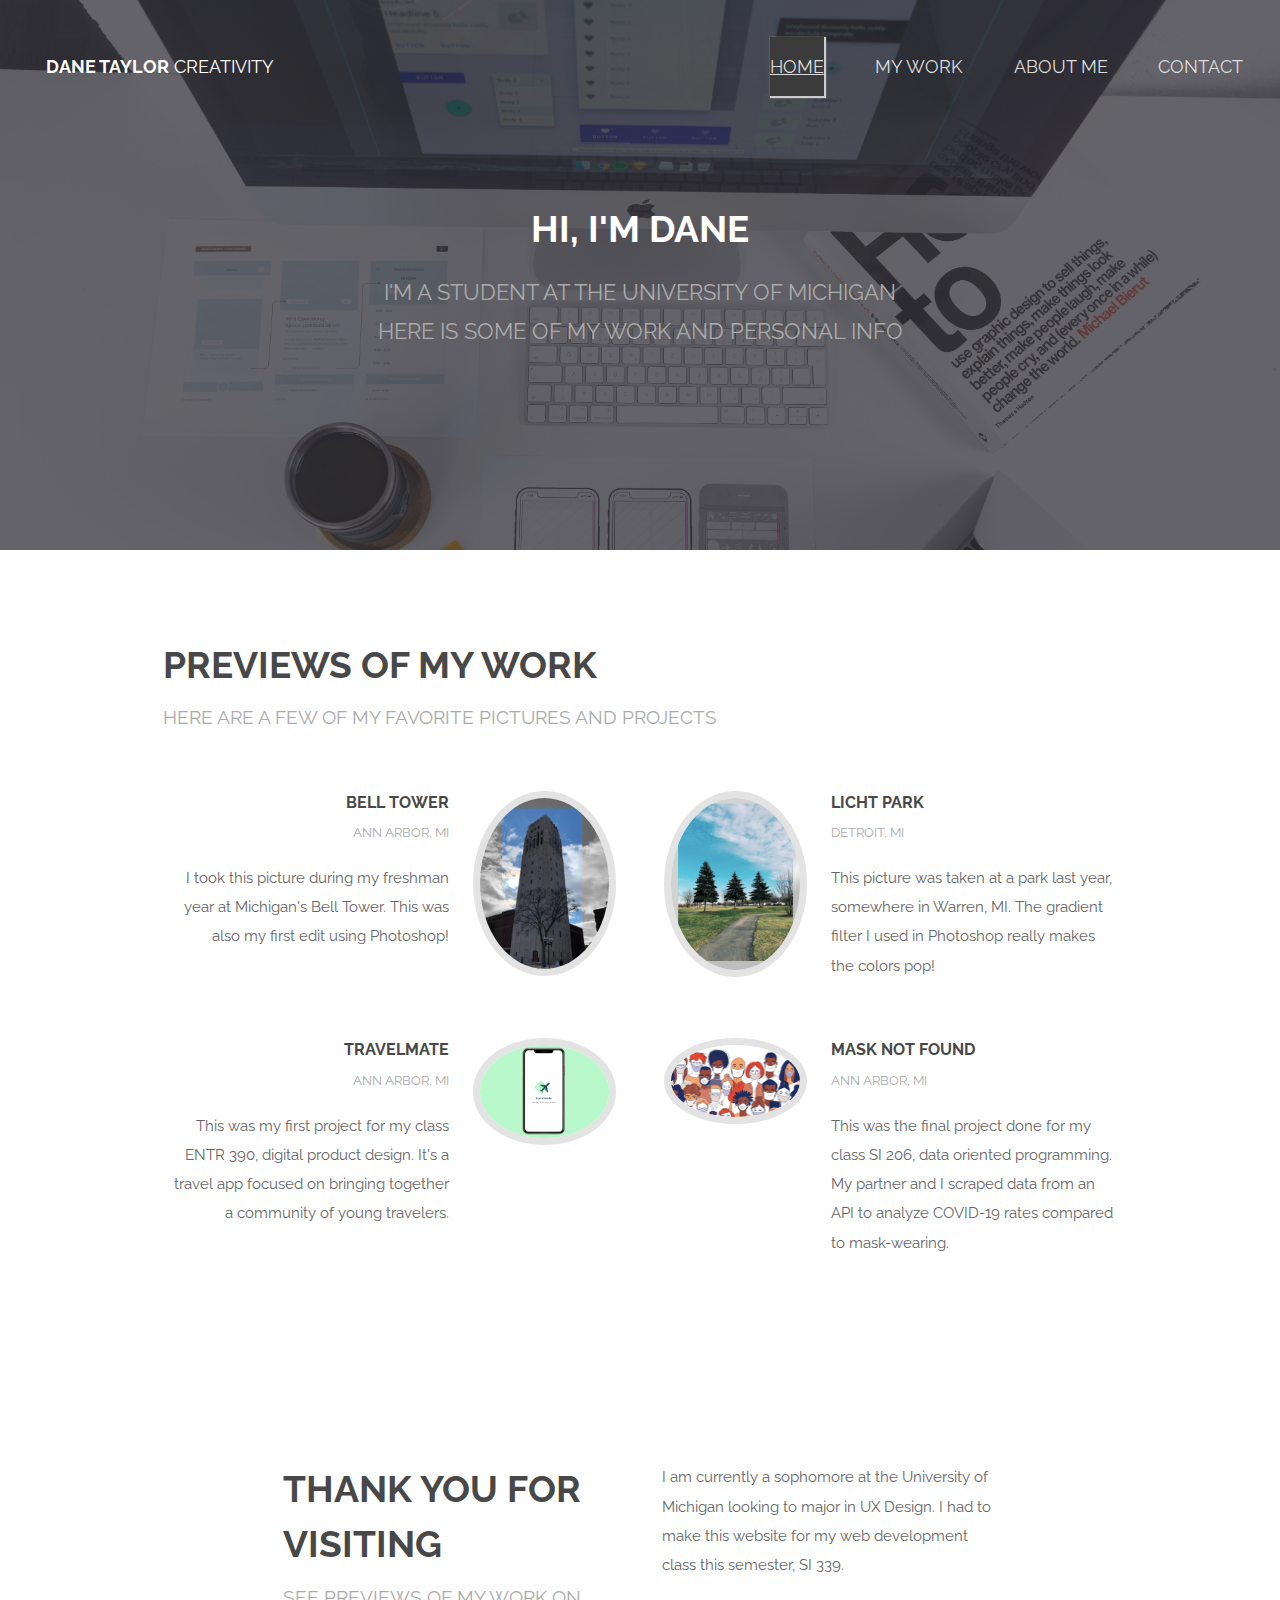
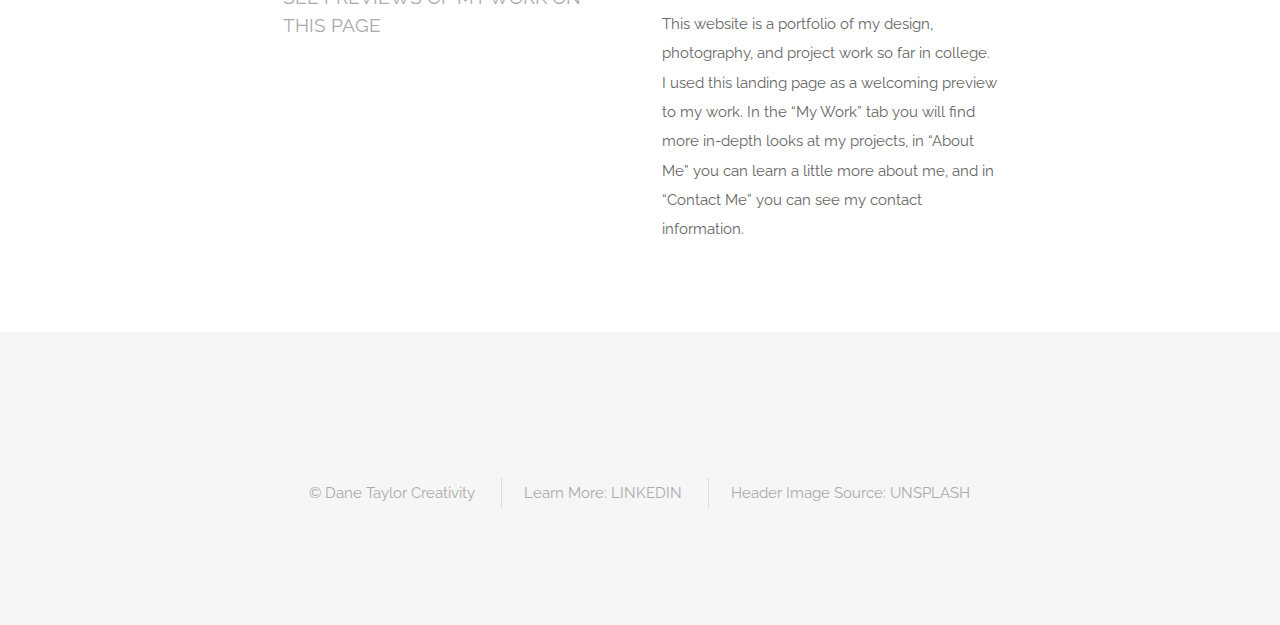
==== index.html @ 467894a5 "Add files via upload" ====
<!DOCTYPE HTML>
<html>
	<head>
		<title>Home | Dane Taylor Creativity</title>
		<meta charset="utf-8" />
		<meta name="viewport" content="width=device-width, initial-scale=1.0" />
		<link rel="stylesheet" href="/css/style.css" />
	</head>
	<body class="landing">

		<!-- Header -->
			<header id="header" class="alt">
				<h1><strong><a href="index.html">Dane Taylor</a></strong> Creativity</h1>
				<nav id="nav">
					<ul>
						<li class="current_page"></liclass><a href="index.html">Home</a></li>
						<li><a href="mywork.html">My Work</a></li>
						<li><a href="aboutme.html">About Me</a></li>
						<li><a href="contact.html">Contact</a></li>
					</ul>
				</nav>
			</header>

			<a href="#menu" class="navPanelToggle"><span class="fa fa-bars"></span></a>

		<!-- Banner -->
			<section id="banner">
				<h2>Hi, I'm Dane</h2>
				<p>I'm a student at the University of Michigan <br /> Here is some of my work and personal info</p>
			</section>

			<!-- Preview -->
				<section id="three" class="wrapper style1">
					<div class="container">
						<header class="major special">
							<h2>Previews of my work</h2>
							<p>Here are a few of my favorite pictures and projects</p>
						</header>
						<div class="feature-grid">
							<div class="feature">
								<div class="image rounded"><img src="images/marquee.jpg" alt="" /></div>
								<div class="content">
									<header>
										<h4>Bell Tower</h4>
										<p>Ann Arbor, MI</p>
									</header>
									<p>I took this picture during my freshman year at Michigan's Bell Tower. This was also my first edit using Photoshop!</p>
								</div>
							</div>
							<div class="feature">
								<div class="image rounded"><img src="images/gradient.png" alt="" /></div>
								<div class="content">
									<header>
										<h4>Licht Park</h4>
										<p>Detroit, MI</p>
									</header>
									<p>This picture was taken at a park last year, somewhere in Warren, MI. The gradient filter I used in Photoshop really makes the colors pop!</p>
								</div>
							</div>
							<div class="feature">
								<div class="image rounded"><img src="images/travel.png" alt="" /></div>
								<div class="content">
									<header>
										<h4>Travelmate</h4>
										<p>Ann Arbor, MI</p>
									</header>
									<p>This was my first project for my class ENTR 390, digital product design. It's a travel app focused on bringing together a community of young travelers.</p>
								</div>
							</div>
							<div class="feature">
								<div class="image rounded"><img src="images/mask.png" alt="" /></div>
								<div class="content">
									<header>
										<h4>Mask Not Found</h4>
										<p>Ann Arbor, MI</p>
									</header>
									<p>This was the final project done for my class SI 206, data oriented programming. My partner and I scraped data from an API to analyze COVID-19 rates compared to mask-wearing.</p>
								</div>
							</div>
						</div>
					</div>
				</section>

			<!-- Summary -->
			<section id="one" class="wrapper style1">
				<div class="container 75%">
					<div class="row 200%">
						<div class="6u 12u$(medium)">
							<header class="major">
								<h2>Thank you for visiting</h2>
								<p>See previews of my work on this page</p>
							</header>
						</div>
						<div class="6u$ 12u$(medium)">
							<p>I am currently a sophomore at the University of Michigan looking to major in UX Design. I had to make this website for my web development class this semester, SI 339.</p>
							<p>This website is a portfolio of my design, photography, and project work so far in college. I used this landing page as a welcoming preview to my work. In the “My Work” tab you will find more in-depth looks at my projects, in “About Me” you can learn a little more about me, and in “Contact Me” you can see my contact information.</p>
						</div>
					</div>
				</div>
			</section>

		<!-- Footer -->
			<footer id="footer">
				<div class="container">
					<ul class="copyright">
						<li>&copy; Dane Taylor Creativity</li>
						<li>Learn More: <a href="https://www.linkedin.com/in/dane--taylor/">LINKEDIN</a></li>
						<li>Header Image Source: <a href="http://unsplash.com">UNSPLASH</a></li>
					</ul>
				</div>
			</footer>
	</body>
</html>
---- css/style.css ----
@import url(font-awesome.min.css);
@import url(https://fonts.googleapis.com/css?family=Raleway:400,700);

/* Reset */

	html, body, div, span, applet, object, iframe, h1, h2, h3, h4, h5, h6, p, blockquote, pre, a, abbr, acronym, address, big, cite, code, del, dfn, em, img, ins, kbd, q, s, samp, small, strike, strong, sub, sup, tt, var, b, u, i, center, dl, dt, dd, ol, ul, li, fieldset, form, label, legend, table, caption, tbody, tfoot, thead, tr, th, td, article, aside, canvas, details, embed, figure, figcaption, footer, header, hgroup, menu, nav, output, ruby, section, summary, time, mark, audio, video {
		margin: 0;
		padding: 0;
		border: 0;
		font-size: 100%;
		font: inherit;
		vertical-align: baseline;
	}

	article, aside, details, figcaption, figure, footer, header, hgroup, menu, nav, section {
		display: block;
	}

	body {
		line-height: 1;
	}

	ol, ul {
		list-style: none;
	}

	blockquote, q {
		quotes: none;
	}

	blockquote:before, blockquote:after, q:before, q:after {
		content: '';
		content: none;
	}

	table {
		border-collapse: collapse;
		border-spacing: 0;
	}

	body {
		-webkit-text-size-adjust: none;
	}

/* Box Model */

	*, *:before, *:after {
		-moz-box-sizing: border-box;
		-webkit-box-sizing: border-box;
		box-sizing: border-box;
	}

/* Containers */

	.container {
		margin-left: auto;
		margin-right: auto;
	}

	.container.\31 25\25 {
		width: 100%;
		max-width: 100em;
		min-width: 80em;
	}

	.container.\37 5\25 {
		width: 60em;
	}

	.container.\35 0\25 {
		width: 40em;
	}

	.container.\32 5\25 {
		width: 20em;
	}

	.container {
		width: 80em;
	}

	@media screen and (max-width: 1680px) {

		.container.\31 25\25 {
			width: 100%;
			max-width: 100em;
			min-width: 80em;
		}

		.container.\37 5\25 {
			width: 60em;
		}

		.container.\35 0\25 {
			width: 40em;
		}

		.container.\32 5\25 {
			width: 20em;
		}

		.container {
			width: 80em;
		}

	}

	@media screen and (max-width: 1280px) {

		.container.\31 25\25 {
			width: 100%;
			max-width: 81.25em;
			min-width: 65em;
		}

		.container.\37 5\25 {
			width: 48.75em;
		}

		.container.\35 0\25 {
			width: 32.5em;
		}

		.container.\32 5\25 {
			width: 16.25em;
		}

		.container {
			width: 65em;
		}

	}

	@media screen and (max-width: 980px) {

		.container.\31 25\25 {
			width: 100%;
			max-width: 112.5%;
			min-width: 90%;
		}

		.container.\37 5\25 {
			width: 67.5%;
		}

		.container.\35 0\25 {
			width: 45%;
		}

		.container.\32 5\25 {
			width: 22.5%;
		}

		.container {
			width: 90%;
		}

	}

	@media screen and (max-width: 736px) {

		.container.\31 25\25 {
			width: 100%;
			max-width: 112.5%;
			min-width: 90%;
		}

		.container.\37 5\25 {
			width: 67.5%;
		}

		.container.\35 0\25 {
			width: 45%;
		}

		.container.\32 5\25 {
			width: 22.5%;
		}

		.container {
			width: 90% !important;
		}

	}

	@media screen and (max-width: 480px) {

		.container.\31 25\25 {
			width: 100%;
			max-width: 112.5%;
			min-width: 90%;
		}

		.container.\37 5\25 {
			width: 67.5%;
		}

		.container.\35 0\25 {
			width: 45%;
		}

		.container.\32 5\25 {
			width: 22.5%;
		}

		.container {
			width: 90% !important;
		}

	}

/* Grid */

	.row {
		border-bottom: solid 1px transparent;
		-moz-box-sizing: border-box;
		-webkit-box-sizing: border-box;
		box-sizing: border-box;
	}

	.row > * {
		float: left;
		-moz-box-sizing: border-box;
		-webkit-box-sizing: border-box;
		box-sizing: border-box;
	}

	.row:after, .row:before {
		content: '';
		display: block;
		clear: both;
		height: 0;
	}

	.row.uniform > * > :first-child {
		margin-top: 0;
	}

	.row.uniform > * > :last-child {
		margin-bottom: 0;
	}

	.row.\30 \25 > * {
		padding: 0 0 0 0em;
	}

	.row.\30 \25 {
		margin: 0 0 -1px 0em;
	}

	.row.uniform.\30 \25 > * {
		padding: 0em 0 0 0em;
	}

	.row.uniform.\30 \25 {
		margin: 0em 0 -1px 0em;
	}

	.row > * {
		padding: 0 0 0 2em;
	}

	.row {
		margin: 0 0 -1px -2em;
	}

	.row.uniform > * {
		padding: 2em 0 0 2em;
	}

	.row.uniform {
		margin: -2em 0 -1px -2em;
	}

	.row.\32 00\25 > * {
		padding: 0 0 0 4em;
	}

	.row.\32 00\25 {
		margin: 0 0 -1px -4em;
	}

	.row.uniform.\32 00\25 > * {
		padding: 4em 0 0 4em;
	}

	.row.uniform.\32 00\25 {
		margin: -4em 0 -1px -4em;
	}

	.row.\31 50\25 > * {
		padding: 0 0 0 3em;
	}

	.row.\31 50\25 {
		margin: 0 0 -1px -3em;
	}

	.row.uniform.\31 50\25 > * {
		padding: 3em 0 0 3em;
	}

	.row.uniform.\31 50\25 {
		margin: -3em 0 -1px -3em;
	}

	.row.\35 0\25 > * {
		padding: 0 0 0 1em;
	}

	.row.\35 0\25 {
		margin: 0 0 -1px -1em;
	}

	.row.uniform.\35 0\25 > * {
		padding: 1em 0 0 1em;
	}

	.row.uniform.\35 0\25 {
		margin: -1em 0 -1px -1em;
	}

	.row.\32 5\25 > * {
		padding: 0 0 0 0.5em;
	}

	.row.\32 5\25 {
		margin: 0 0 -1px -0.5em;
	}

	.row.uniform.\32 5\25 > * {
		padding: 0.5em 0 0 0.5em;
	}

	.row.uniform.\32 5\25 {
		margin: -0.5em 0 -1px -0.5em;
	}

	.\31 2u, .\31 2u\24 {
		width: 100%;
		clear: none;
		margin-left: 0;
	}

	.\31 1u, .\31 1u\24 {
		width: 91.6666666667%;
		clear: none;
		margin-left: 0;
	}

	.\31 0u, .\31 0u\24 {
		width: 83.3333333333%;
		clear: none;
		margin-left: 0;
	}

	.\39 u, .\39 u\24 {
		width: 75%;
		clear: none;
		margin-left: 0;
	}

	.\38 u, .\38 u\24 {
		width: 66.6666666667%;
		clear: none;
		margin-left: 0;
	}

	.\37 u, .\37 u\24 {
		width: 58.3333333333%;
		clear: none;
		margin-left: 0;
	}

	.\36 u, .\36 u\24 {
		width: 50%;
		clear: none;
		margin-left: 0;
	}

	.\35 u, .\35 u\24 {
		width: 41.6666666667%;
		clear: none;
		margin-left: 0;
	}

	.\34 u, .\34 u\24 {
		width: 33.3333333333%;
		clear: none;
		margin-left: 0;
	}

	.\33 u, .\33 u\24 {
		width: 25%;
		clear: none;
		margin-left: 0;
	}

	.\32 u, .\32 u\24 {
		width: 16.6666666667%;
		clear: none;
		margin-left: 0;
	}

	.\31 u, .\31 u\24 {
		width: 8.3333333333%;
		clear: none;
		margin-left: 0;
	}

	.\31 2u\24 + *,
	.\31 1u\24 + *,
	.\31 0u\24 + *,
	.\39 u\24 + *,
	.\38 u\24 + *,
	.\37 u\24 + *,
	.\36 u\24 + *,
	.\35 u\24 + *,
	.\34 u\24 + *,
	.\33 u\24 + *,
	.\32 u\24 + *,
	.\31 u\24 + * {
		clear: left;
	}

	.\-11u {
		margin-left: 91.66667%;
	}

	.\-10u {
		margin-left: 83.33333%;
	}

	.\-9u {
		margin-left: 75%;
	}

	.\-8u {
		margin-left: 66.66667%;
	}

	.\-7u {
		margin-left: 58.33333%;
	}

	.\-6u {
		margin-left: 50%;
	}

	.\-5u {
		margin-left: 41.66667%;
	}

	.\-4u {
		margin-left: 33.33333%;
	}

	.\-3u {
		margin-left: 25%;
	}

	.\-2u {
		margin-left: 16.66667%;
	}

	.\-1u {
		margin-left: 8.33333%;
	}

	@media screen and (max-width: 1680px) {

		.row > * {
			padding: 0 0 0 2em;
		}

		.row {
			margin: 0 0 -1px -2em;
		}

		.row.uniform > * {
			padding: 2em 0 0 2em;
		}

		.row.uniform {
			margin: -2em 0 -1px -2em;
		}

		.row.\32 00\25 > * {
			padding: 0 0 0 4em;
		}

		.row.\32 00\25 {
			margin: 0 0 -1px -4em;
		}

		.row.uniform.\32 00\25 > * {
			padding: 4em 0 0 4em;
		}

		.row.uniform.\32 00\25 {
			margin: -4em 0 -1px -4em;
		}

		.row.\31 50\25 > * {
			padding: 0 0 0 3em;
		}

		.row.\31 50\25 {
			margin: 0 0 -1px -3em;
		}

		.row.uniform.\31 50\25 > * {
			padding: 3em 0 0 3em;
		}

		.row.uniform.\31 50\25 {
			margin: -3em 0 -1px -3em;
		}

		.row.\35 0\25 > * {
			padding: 0 0 0 1em;
		}

		.row.\35 0\25 {
			margin: 0 0 -1px -1em;
		}

		.row.uniform.\35 0\25 > * {
			padding: 1em 0 0 1em;
		}

		.row.uniform.\35 0\25 {
			margin: -1em 0 -1px -1em;
		}

		.row.\32 5\25 > * {
			padding: 0 0 0 0.5em;
		}

		.row.\32 5\25 {
			margin: 0 0 -1px -0.5em;
		}

		.row.uniform.\32 5\25 > * {
			padding: 0.5em 0 0 0.5em;
		}

		.row.uniform.\32 5\25 {
			margin: -0.5em 0 -1px -0.5em;
		}

		.\31 2u\28xlarge\29, .\31 2u\24\28xlarge\29 {
			width: 100%;
			clear: none;
			margin-left: 0;
		}

		.\31 1u\28xlarge\29, .\31 1u\24\28xlarge\29 {
			width: 91.6666666667%;
			clear: none;
			margin-left: 0;
		}

		.\31 0u\28xlarge\29, .\31 0u\24\28xlarge\29 {
			width: 83.3333333333%;
			clear: none;
			margin-left: 0;
		}

		.\39 u\28xlarge\29, .\39 u\24\28xlarge\29 {
			width: 75%;
			clear: none;
			margin-left: 0;
		}

		.\38 u\28xlarge\29, .\38 u\24\28xlarge\29 {
			width: 66.6666666667%;
			clear: none;
			margin-left: 0;
		}

		.\37 u\28xlarge\29, .\37 u\24\28xlarge\29 {
			width: 58.3333333333%;
			clear: none;
			margin-left: 0;
		}

		.\36 u\28xlarge\29, .\36 u\24\28xlarge\29 {
			width: 50%;
			clear: none;
			margin-left: 0;
		}

		.\35 u\28xlarge\29, .\35 u\24\28xlarge\29 {
			width: 41.6666666667%;
			clear: none;
			margin-left: 0;
		}

		.\34 u\28xlarge\29, .\34 u\24\28xlarge\29 {
			width: 33.3333333333%;
			clear: none;
			margin-left: 0;
		}

		.\33 u\28xlarge\29, .\33 u\24\28xlarge\29 {
			width: 25%;
			clear: none;
			margin-left: 0;
		}

		.\32 u\28xlarge\29, .\32 u\24\28xlarge\29 {
			width: 16.6666666667%;
			clear: none;
			margin-left: 0;
		}

		.\31 u\28xlarge\29, .\31 u\24\28xlarge\29 {
			width: 8.3333333333%;
			clear: none;
			margin-left: 0;
		}

		.\31 2u\24\28xlarge\29 + *,
		.\31 1u\24\28xlarge\29 + *,
		.\31 0u\24\28xlarge\29 + *,
		.\39 u\24\28xlarge\29 + *,
		.\38 u\24\28xlarge\29 + *,
		.\37 u\24\28xlarge\29 + *,
		.\36 u\24\28xlarge\29 + *,
		.\35 u\24\28xlarge\29 + *,
		.\34 u\24\28xlarge\29 + *,
		.\33 u\24\28xlarge\29 + *,
		.\32 u\24\28xlarge\29 + *,
		.\31 u\24\28xlarge\29 + * {
			clear: left;
		}

		.\-11u\28xlarge\29 {
			margin-left: 91.66667%;
		}

		.\-10u\28xlarge\29 {
			margin-left: 83.33333%;
		}

		.\-9u\28xlarge\29 {
			margin-left: 75%;
		}

		.\-8u\28xlarge\29 {
			margin-left: 66.66667%;
		}

		.\-7u\28xlarge\29 {
			margin-left: 58.33333%;
		}

		.\-6u\28xlarge\29 {
			margin-left: 50%;
		}

		.\-5u\28xlarge\29 {
			margin-left: 41.66667%;
		}

		.\-4u\28xlarge\29 {
			margin-left: 33.33333%;
		}

		.\-3u\28xlarge\29 {
			margin-left: 25%;
		}

		.\-2u\28xlarge\29 {
			margin-left: 16.66667%;
		}

		.\-1u\28xlarge\29 {
			margin-left: 8.33333%;
		}

	}

	@media screen and (max-width: 1280px) {

		.row > * {
			padding: 0 0 0 1.5em;
		}

		.row {
			margin: 0 0 -1px -1.5em;
		}

		.row.uniform > * {
			padding: 1.5em 0 0 1.5em;
		}

		.row.uniform {
			margin: -1.5em 0 -1px -1.5em;
		}

		.row.\32 00\25 > * {
			padding: 0 0 0 3em;
		}

		.row.\32 00\25 {
			margin: 0 0 -1px -3em;
		}

		.row.uniform.\32 00\25 > * {
			padding: 3em 0 0 3em;
		}

		.row.uniform.\32 00\25 {
			margin: -3em 0 -1px -3em;
		}

		.row.\31 50\25 > * {
			padding: 0 0 0 2.25em;
		}

		.row.\31 50\25 {
			margin: 0 0 -1px -2.25em;
		}

		.row.uniform.\31 50\25 > * {
			padding: 2.25em 0 0 2.25em;
		}

		.row.uniform.\31 50\25 {
			margin: -2.25em 0 -1px -2.25em;
		}

		.row.\35 0\25 > * {
			padding: 0 0 0 0.75em;
		}

		.row.\35 0\25 {
			margin: 0 0 -1px -0.75em;
		}

		.row.uniform.\35 0\25 > * {
			padding: 0.75em 0 0 0.75em;
		}

		.row.uniform.\35 0\25 {
			margin: -0.75em 0 -1px -0.75em;
		}

		.row.\32 5\25 > * {
			padding: 0 0 0 0.375em;
		}

		.row.\32 5\25 {
			margin: 0 0 -1px -0.375em;
		}

		.row.uniform.\32 5\25 > * {
			padding: 0.375em 0 0 0.375em;
		}

		.row.uniform.\32 5\25 {
			margin: -0.375em 0 -1px -0.375em;
		}

		.\31 2u\28large\29, .\31 2u\24\28large\29 {
			width: 100%;
			clear: none;
			margin-left: 0;
		}

		.\31 1u\28large\29, .\31 1u\24\28large\29 {
			width: 91.6666666667%;
			clear: none;
			margin-left: 0;
		}

		.\31 0u\28large\29, .\31 0u\24\28large\29 {
			width: 83.3333333333%;
			clear: none;
			margin-left: 0;
		}

		.\39 u\28large\29, .\39 u\24\28large\29 {
			width: 75%;
			clear: none;
			margin-left: 0;
		}

		.\38 u\28large\29, .\38 u\24\28large\29 {
			width: 66.6666666667%;
			clear: none;
			margin-left: 0;
		}

		.\37 u\28large\29, .\37 u\24\28large\29 {
			width: 58.3333333333%;
			clear: none;
			margin-left: 0;
		}

		.\36 u\28large\29, .\36 u\24\28large\29 {
			width: 50%;
			clear: none;
			margin-left: 0;
		}

		.\35 u\28large\29, .\35 u\24\28large\29 {
			width: 41.6666666667%;
			clear: none;
			margin-left: 0;
		}

		.\34 u\28large\29, .\34 u\24\28large\29 {
			width: 33.3333333333%;
			clear: none;
			margin-left: 0;
		}

		.\33 u\28large\29, .\33 u\24\28large\29 {
			width: 25%;
			clear: none;
			margin-left: 0;
		}

		.\32 u\28large\29, .\32 u\24\28large\29 {
			width: 16.6666666667%;
			clear: none;
			margin-left: 0;
		}

		.\31 u\28large\29, .\31 u\24\28large\29 {
			width: 8.3333333333%;
			clear: none;
			margin-left: 0;
		}

		.\31 2u\24\28large\29 + *,
		.\31 1u\24\28large\29 + *,
		.\31 0u\24\28large\29 + *,
		.\39 u\24\28large\29 + *,
		.\38 u\24\28large\29 + *,
		.\37 u\24\28large\29 + *,
		.\36 u\24\28large\29 + *,
		.\35 u\24\28large\29 + *,
		.\34 u\24\28large\29 + *,
		.\33 u\24\28large\29 + *,
		.\32 u\24\28large\29 + *,
		.\31 u\24\28large\29 + * {
			clear: left;
		}

		.\-11u\28large\29 {
			margin-left: 91.66667%;
		}

		.\-10u\28large\29 {
			margin-left: 83.33333%;
		}

		.\-9u\28large\29 {
			margin-left: 75%;
		}

		.\-8u\28large\29 {
			margin-left: 66.66667%;
		}

		.\-7u\28large\29 {
			margin-left: 58.33333%;
		}

		.\-6u\28large\29 {
			margin-left: 50%;
		}

		.\-5u\28large\29 {
			margin-left: 41.66667%;
		}

		.\-4u\28large\29 {
			margin-left: 33.33333%;
		}

		.\-3u\28large\29 {
			margin-left: 25%;
		}

		.\-2u\28large\29 {
			margin-left: 16.66667%;
		}

		.\-1u\28large\29 {
			margin-left: 8.33333%;
		}

	}

	@media screen and (max-width: 980px) {

		.row > * {
			padding: 0 0 0 1.5em;
		}

		.row {
			margin: 0 0 -1px -1.5em;
		}

		.row.uniform > * {
			padding: 1.5em 0 0 1.5em;
		}

		.row.uniform {
			margin: -1.5em 0 -1px -1.5em;
		}

		.row.\32 00\25 > * {
			padding: 0 0 0 3em;
		}

		.row.\32 00\25 {
			margin: 0 0 -1px -3em;
		}

		.row.uniform.\32 00\25 > * {
			padding: 3em 0 0 3em;
		}

		.row.uniform.\32 00\25 {
			margin: -3em 0 -1px -3em;
		}

		.row.\31 50\25 > * {
			padding: 0 0 0 2.25em;
		}

		.row.\31 50\25 {
			margin: 0 0 -1px -2.25em;
		}

		.row.uniform.\31 50\25 > * {
			padding: 2.25em 0 0 2.25em;
		}

		.row.uniform.\31 50\25 {
			margin: -2.25em 0 -1px -2.25em;
		}

		.row.\35 0\25 > * {
			padding: 0 0 0 0.75em;
		}

		.row.\35 0\25 {
			margin: 0 0 -1px -0.75em;
		}

		.row.uniform.\35 0\25 > * {
			padding: 0.75em 0 0 0.75em;
		}

		.row.uniform.\35 0\25 {
			margin: -0.75em 0 -1px -0.75em;
		}

		.row.\32 5\25 > * {
			padding: 0 0 0 0.375em;
		}

		.row.\32 5\25 {
			margin: 0 0 -1px -0.375em;
		}

		.row.uniform.\32 5\25 > * {
			padding: 0.375em 0 0 0.375em;
		}

		.row.uniform.\32 5\25 {
			margin: -0.375em 0 -1px -0.375em;
		}

		.\31 2u\28medium\29, .\31 2u\24\28medium\29 {
			width: 100%;
			clear: none;
			margin-left: 0;
		}

		.\31 1u\28medium\29, .\31 1u\24\28medium\29 {
			width: 91.6666666667%;
			clear: none;
			margin-left: 0;
		}

		.\31 0u\28medium\29, .\31 0u\24\28medium\29 {
			width: 83.3333333333%;
			clear: none;
			margin-left: 0;
		}

		.\39 u\28medium\29, .\39 u\24\28medium\29 {
			width: 75%;
			clear: none;
			margin-left: 0;
		}

		.\38 u\28medium\29, .\38 u\24\28medium\29 {
			width: 66.6666666667%;
			clear: none;
			margin-left: 0;
		}

		.\37 u\28medium\29, .\37 u\24\28medium\29 {
			width: 58.3333333333%;
			clear: none;
			margin-left: 0;
		}

		.\36 u\28medium\29, .\36 u\24\28medium\29 {
			width: 50%;
			clear: none;
			margin-left: 0;
		}

		.\35 u\28medium\29, .\35 u\24\28medium\29 {
			width: 41.6666666667%;
			clear: none;
			margin-left: 0;
		}

		.\34 u\28medium\29, .\34 u\24\28medium\29 {
			width: 33.3333333333%;
			clear: none;
			margin-left: 0;
		}

		.\33 u\28medium\29, .\33 u\24\28medium\29 {
			width: 25%;
			clear: none;
			margin-left: 0;
		}

		.\32 u\28medium\29, .\32 u\24\28medium\29 {
			width: 16.6666666667%;
			clear: none;
			margin-left: 0;
		}

		.\31 u\28medium\29, .\31 u\24\28medium\29 {
			width: 8.3333333333%;
			clear: none;
			margin-left: 0;
		}

		.\31 2u\24\28medium\29 + *,
		.\31 1u\24\28medium\29 + *,
		.\31 0u\24\28medium\29 + *,
		.\39 u\24\28medium\29 + *,
		.\38 u\24\28medium\29 + *,
		.\37 u\24\28medium\29 + *,
		.\36 u\24\28medium\29 + *,
		.\35 u\24\28medium\29 + *,
		.\34 u\24\28medium\29 + *,
		.\33 u\24\28medium\29 + *,
		.\32 u\24\28medium\29 + *,
		.\31 u\24\28medium\29 + * {
			clear: left;
		}

		.\-11u\28medium\29 {
			margin-left: 91.66667%;
		}

		.\-10u\28medium\29 {
			margin-left: 83.33333%;
		}

		.\-9u\28medium\29 {
			margin-left: 75%;
		}

		.\-8u\28medium\29 {
			margin-left: 66.66667%;
		}

		.\-7u\28medium\29 {
			margin-left: 58.33333%;
		}

		.\-6u\28medium\29 {
			margin-left: 50%;
		}

		.\-5u\28medium\29 {
			margin-left: 41.66667%;
		}

		.\-4u\28medium\29 {
			margin-left: 33.33333%;
		}

		.\-3u\28medium\29 {
			margin-left: 25%;
		}

		.\-2u\28medium\29 {
			margin-left: 16.66667%;
		}

		.\-1u\28medium\29 {
			margin-left: 8.33333%;
		}

	}

	@media screen and (max-width: 736px) {

		.row > * {
			padding: 0 0 0 1.25em;
		}

		.row {
			margin: 0 0 -1px -1.25em;
		}

		.row.uniform > * {
			padding: 1.25em 0 0 1.25em;
		}

		.row.uniform {
			margin: -1.25em 0 -1px -1.25em;
		}

		.row.\32 00\25 > * {
			padding: 0 0 0 2.5em;
		}

		.row.\32 00\25 {
			margin: 0 0 -1px -2.5em;
		}

		.row.uniform.\32 00\25 > * {
			padding: 2.5em 0 0 2.5em;
		}

		.row.uniform.\32 00\25 {
			margin: -2.5em 0 -1px -2.5em;
		}

		.row.\31 50\25 > * {
			padding: 0 0 0 1.875em;
		}

		.row.\31 50\25 {
			margin: 0 0 -1px -1.875em;
		}

		.row.uniform.\31 50\25 > * {
			padding: 1.875em 0 0 1.875em;
		}

		.row.uniform.\31 50\25 {
			margin: -1.875em 0 -1px -1.875em;
		}

		.row.\35 0\25 > * {
			padding: 0 0 0 0.625em;
		}

		.row.\35 0\25 {
			margin: 0 0 -1px -0.625em;
		}

		.row.uniform.\35 0\25 > * {
			padding: 0.625em 0 0 0.625em;
		}

		.row.uniform.\35 0\25 {
			margin: -0.625em 0 -1px -0.625em;
		}

		.row.\32 5\25 > * {
			padding: 0 0 0 0.3125em;
		}

		.row.\32 5\25 {
			margin: 0 0 -1px -0.3125em;
		}

		.row.uniform.\32 5\25 > * {
			padding: 0.3125em 0 0 0.3125em;
		}

		.row.uniform.\32 5\25 {
			margin: -0.3125em 0 -1px -0.3125em;
		}

		.\31 2u\28small\29, .\31 2u\24\28small\29 {
			width: 100%;
			clear: none;
			margin-left: 0;
		}

		.\31 1u\28small\29, .\31 1u\24\28small\29 {
			width: 91.6666666667%;
			clear: none;
			margin-left: 0;
		}

		.\31 0u\28small\29, .\31 0u\24\28small\29 {
			width: 83.3333333333%;
			clear: none;
			margin-left: 0;
		}

		.\39 u\28small\29, .\39 u\24\28small\29 {
			width: 75%;
			clear: none;
			margin-left: 0;
		}

		.\38 u\28small\29, .\38 u\24\28small\29 {
			width: 66.6666666667%;
			clear: none;
			margin-left: 0;
		}

		.\37 u\28small\29, .\37 u\24\28small\29 {
			width: 58.3333333333%;
			clear: none;
			margin-left: 0;
		}

		.\36 u\28small\29, .\36 u\24\28small\29 {
			width: 50%;
			clear: none;
			margin-left: 0;
		}

		.\35 u\28small\29, .\35 u\24\28small\29 {
			width: 41.6666666667%;
			clear: none;
			margin-left: 0;
		}

		.\34 u\28small\29, .\34 u\24\28small\29 {
			width: 33.3333333333%;
			clear: none;
			margin-left: 0;
		}

		.\33 u\28small\29, .\33 u\24\28small\29 {
			width: 25%;
			clear: none;
			margin-left: 0;
		}

		.\32 u\28small\29, .\32 u\24\28small\29 {
			width: 16.6666666667%;
			clear: none;
			margin-left: 0;
		}

		.\31 u\28small\29, .\31 u\24\28small\29 {
			width: 8.3333333333%;
			clear: none;
			margin-left: 0;
		}

		.\31 2u\24\28small\29 + *,
		.\31 1u\24\28small\29 + *,
		.\31 0u\24\28small\29 + *,
		.\39 u\24\28small\29 + *,
		.\38 u\24\28small\29 + *,
		.\37 u\24\28small\29 + *,
		.\36 u\24\28small\29 + *,
		.\35 u\24\28small\29 + *,
		.\34 u\24\28small\29 + *,
		.\33 u\24\28small\29 + *,
		.\32 u\24\28small\29 + *,
		.\31 u\24\28small\29 + * {
			clear: left;
		}

		.\-11u\28small\29 {
			margin-left: 91.66667%;
		}

		.\-10u\28small\29 {
			margin-left: 83.33333%;
		}

		.\-9u\28small\29 {
			margin-left: 75%;
		}

		.\-8u\28small\29 {
			margin-left: 66.66667%;
		}

		.\-7u\28small\29 {
			margin-left: 58.33333%;
		}

		.\-6u\28small\29 {
			margin-left: 50%;
		}

		.\-5u\28small\29 {
			margin-left: 41.66667%;
		}

		.\-4u\28small\29 {
			margin-left: 33.33333%;
		}

		.\-3u\28small\29 {
			margin-left: 25%;
		}

		.\-2u\28small\29 {
			margin-left: 16.66667%;
		}

		.\-1u\28small\29 {
			margin-left: 8.33333%;
		}

	}

	@media screen and (max-width: 480px) {

		.row > * {
			padding: 0 0 0 1.25em;
		}

		.row {
			margin: 0 0 -1px -1.25em;
		}

		.row.uniform > * {
			padding: 1.25em 0 0 1.25em;
		}

		.row.uniform {
			margin: -1.25em 0 -1px -1.25em;
		}

		.row.\32 00\25 > * {
			padding: 0 0 0 2.5em;
		}

		.row.\32 00\25 {
			margin: 0 0 -1px -2.5em;
		}

		.row.uniform.\32 00\25 > * {
			padding: 2.5em 0 0 2.5em;
		}

		.row.uniform.\32 00\25 {
			margin: -2.5em 0 -1px -2.5em;
		}

		.row.\31 50\25 > * {
			padding: 0 0 0 1.875em;
		}

		.row.\31 50\25 {
			margin: 0 0 -1px -1.875em;
		}

		.row.uniform.\31 50\25 > * {
			padding: 1.875em 0 0 1.875em;
		}

		.row.uniform.\31 50\25 {
			margin: -1.875em 0 -1px -1.875em;
		}

		.row.\35 0\25 > * {
			padding: 0 0 0 0.625em;
		}

		.row.\35 0\25 {
			margin: 0 0 -1px -0.625em;
		}

		.row.uniform.\35 0\25 > * {
			padding: 0.625em 0 0 0.625em;
		}

		.row.uniform.\35 0\25 {
			margin: -0.625em 0 -1px -0.625em;
		}

		.row.\32 5\25 > * {
			padding: 0 0 0 0.3125em;
		}

		.row.\32 5\25 {
			margin: 0 0 -1px -0.3125em;
		}

		.row.uniform.\32 5\25 > * {
			padding: 0.3125em 0 0 0.3125em;
		}

		.row.uniform.\32 5\25 {
			margin: -0.3125em 0 -1px -0.3125em;
		}

		.\31 2u\28xsmall\29, .\31 2u\24\28xsmall\29 {
			width: 100%;
			clear: none;
			margin-left: 0;
		}

		.\31 1u\28xsmall\29, .\31 1u\24\28xsmall\29 {
			width: 91.6666666667%;
			clear: none;
			margin-left: 0;
		}

		.\31 0u\28xsmall\29, .\31 0u\24\28xsmall\29 {
			width: 83.3333333333%;
			clear: none;
			margin-left: 0;
		}

		.\39 u\28xsmall\29, .\39 u\24\28xsmall\29 {
			width: 75%;
			clear: none;
			margin-left: 0;
		}

		.\38 u\28xsmall\29, .\38 u\24\28xsmall\29 {
			width: 66.6666666667%;
			clear: none;
			margin-left: 0;
		}

		.\37 u\28xsmall\29, .\37 u\24\28xsmall\29 {
			width: 58.3333333333%;
			clear: none;
			margin-left: 0;
		}

		.\36 u\28xsmall\29, .\36 u\24\28xsmall\29 {
			width: 50%;
			clear: none;
			margin-left: 0;
		}

		.\35 u\28xsmall\29, .\35 u\24\28xsmall\29 {
			width: 41.6666666667%;
			clear: none;
			margin-left: 0;
		}

		.\34 u\28xsmall\29, .\34 u\24\28xsmall\29 {
			width: 33.3333333333%;
			clear: none;
			margin-left: 0;
		}

		.\33 u\28xsmall\29, .\33 u\24\28xsmall\29 {
			width: 25%;
			clear: none;
			margin-left: 0;
		}

		.\32 u\28xsmall\29, .\32 u\24\28xsmall\29 {
			width: 16.6666666667%;
			clear: none;
			margin-left: 0;
		}

		.\31 u\28xsmall\29, .\31 u\24\28xsmall\29 {
			width: 8.3333333333%;
			clear: none;
			margin-left: 0;
		}

		.\31 2u\24\28xsmall\29 + *,
		.\31 1u\24\28xsmall\29 + *,
		.\31 0u\24\28xsmall\29 + *,
		.\39 u\24\28xsmall\29 + *,
		.\38 u\24\28xsmall\29 + *,
		.\37 u\24\28xsmall\29 + *,
		.\36 u\24\28xsmall\29 + *,
		.\35 u\24\28xsmall\29 + *,
		.\34 u\24\28xsmall\29 + *,
		.\33 u\24\28xsmall\29 + *,
		.\32 u\24\28xsmall\29 + *,
		.\31 u\24\28xsmall\29 + * {
			clear: left;
		}

		.\-11u\28xsmall\29 {
			margin-left: 91.66667%;
		}

		.\-10u\28xsmall\29 {
			margin-left: 83.33333%;
		}

		.\-9u\28xsmall\29 {
			margin-left: 75%;
		}

		.\-8u\28xsmall\29 {
			margin-left: 66.66667%;
		}

		.\-7u\28xsmall\29 {
			margin-left: 58.33333%;
		}

		.\-6u\28xsmall\29 {
			margin-left: 50%;
		}

		.\-5u\28xsmall\29 {
			margin-left: 41.66667%;
		}

		.\-4u\28xsmall\29 {
			margin-left: 33.33333%;
		}

		.\-3u\28xsmall\29 {
			margin-left: 25%;
		}

		.\-2u\28xsmall\29 {
			margin-left: 16.66667%;
		}

		.\-1u\28xsmall\29 {
			margin-left: 8.33333%;
		}

	}

/* Basic */

	@-ms-viewport {
		width: device-width;
	}

	body {
		-ms-overflow-style: scrollbar;
	}

	@media screen and (max-width: 480px) {

		html, body {
			min-width: 320px;
		}

	}

	body {
		background: #fff;
		padding-top: 6em;
	}

		body.landing {
			padding-top: 0 !important;
		}

		@media screen and (max-width: 980px) {

			body {
				padding-top: 2em;
			}

		}

		body.is-loading *, body.is-loading *:before, body.is-loading *:after {
			-moz-animation: none !important;
			-webkit-animation: none !important;
			-ms-animation: none !important;
			animation: none !important;
			-moz-transition: none !important;
			-webkit-transition: none !important;
			-ms-transition: none !important;
			transition: none !important;
		}

/* Type */

	body {
		background-color: #fff;
		color: #666;
	}

	body, input, select, textarea {
		font-family: "Raleway", Arial, Helvetica, sans-serif;
		font-size: 13pt;
		font-weight: 400;
		line-height: 2em;
	}

		@media screen and (max-width: 1680px) {

			body, input, select, textarea {
				font-size: 11pt;
			}

		}

		@media screen and (max-width: 1280px) {

			body, input, select, textarea {
				font-size: 11pt;
			}

		}

		@media screen and (max-width: 980px) {

			body, input, select, textarea {
				font-size: 12pt;
			}

		}

		@media screen and (max-width: 736px) {

			body, input, select, textarea {
				font-size: 12pt;
			}

		}

		@media screen and (max-width: 480px) {

			body, input, select, textarea {
				font-size: 12pt;
			}

		}

	a {
		text-decoration: underline;
		color: #f32853;
	}

		a:hover {
			text-decoration: none;
		}

	strong, b {
		color: #484848;
		font-weight: 700;
	}

	em, i {
		font-style: italic;
	}

	p {
		margin: 0 0 2em 0;
	}

	h1, h2, h3, h4, h5, h6 {
		color: #484848;
		font-weight: 700;
		line-height: 1em;
		margin: 0 0 1em 0;
		text-transform: uppercase;
	}

		h1 a, h2 a, h3 a, h4 a, h5 a, h6 a {
			color: inherit;
			text-decoration: none;
		}

	h2 {
		font-size: 1.75em;
		line-height: 1.5em;
	}

	h3 {
		font-size: 1.35em;
		line-height: 1.5em;
	}

	h4 {
		font-size: 1.1em;
		line-height: 1.5em;
	}

	h5 {
		font-size: 0.9em;
		line-height: 1.5em;
	}

	h6 {
		font-size: 0.7em;
		line-height: 1.5em;
	}

	sub {
		font-size: 0.8em;
		position: relative;
		top: 0.5em;
	}

	sup {
		font-size: 0.8em;
		position: relative;
		top: -0.5em;
	}

	blockquote {
		border-left: solid 4px;
		font-style: italic;
		margin: 0 0 2em 0;
		padding: 0.5em 0 0.5em 2em;
	}

	code {
		background: rgba(144, 144, 144, 0.075);
		border-radius: 4px;
		border: solid 1px;
		font-family: "Courier New", monospace;
		font-size: 0.9em;
		margin: 0 0.25em;
		padding: 0.25em 0.65em;
	}

	pre {
		-webkit-overflow-scrolling: touch;
		font-family: "Courier New", monospace;
		font-size: 0.9em;
		margin: 0 0 2em 0;
	}

		pre code {
			display: block;
			line-height: 1.75;
			padding: 1em 1.5em;
			overflow-x: auto;
		}

	hr {
		border: 0;
		border-bottom: solid 1px rgba(144, 144, 144, 0.25);
		margin: 2em 0;
	}

		hr.major {
			margin: 3em 0;
		}

	.align-left {
		text-align: left;
	}

	.align-center {
		text-align: center;
	}

	.align-right {
		text-align: right;
	}

/* Box */

	.box {
		border-radius: 4px;
		border: solid 1px rgba(144, 144, 144, 0.25);
		margin-bottom: 2em;
		padding: 1.5em;
	}

		.box > :last-child,
		.box > :last-child > :last-child,
		.box > :last-child > :last-child > :last-child {
			margin-bottom: 0;
		}

		.box.alt {
			border: 0;
			border-radius: 0;
			padding: 0;
		}

/* Button */

	input[type="submit"],
	input[type="reset"],
	input[type="button"],
	button,
	.button {
		-moz-appearance: none;
		-webkit-appearance: none;
		-ms-appearance: none;
		appearance: none;
		-moz-transition: background-color 0.2s ease-in-out, color 0.2s ease-in-out;
		-webkit-transition: background-color 0.2s ease-in-out, color 0.2s ease-in-out;
		-ms-transition: background-color 0.2s ease-in-out, color 0.2s ease-in-out;
		transition: background-color 0.2s ease-in-out, color 0.2s ease-in-out;
		background-color: #323037;
		border-radius: 4px;
		color: #ffffff !important;
		border: 0;
		cursor: pointer;
		display: inline-block;
		font-weight: 700;
		height: 3.15em;
		line-height: 3.25em;
		padding: 0 2.2em;
		text-align: center;
		text-decoration: none;
		text-transform: uppercase;
		white-space: nowrap;
	}

		input[type="submit"]:hover,
		input[type="reset"]:hover,
		input[type="button"]:hover,
		button:hover,
		.button:hover {
			background-color: #3e3c45;
		}

		input[type="submit"]:active,
		input[type="reset"]:active,
		input[type="button"]:active,
		button:active,
		.button:active {
			background-color: #262429;
		}

		input[type="submit"].icon,
		input[type="reset"].icon,
		input[type="button"].icon,
		button.icon,
		.button.icon {
			padding-left: 1.35em;
		}

			input[type="submit"].icon:before,
			input[type="reset"].icon:before,
			input[type="button"].icon:before,
			button.icon:before,
			.button.icon:before {
				margin-right: 0.5em;
			}

		input[type="submit"].fit,
		input[type="reset"].fit,
		input[type="button"].fit,
		button.fit,
		.button.fit {
			display: block;
			margin: 0 0 1em 0;
			width: 100%;
		}

		input[type="submit"].small,
		input[type="reset"].small,
		input[type="button"].small,
		button.small,
		.button.small {
			font-size: 0.8em;
		}

		input[type="submit"].big,
		input[type="reset"].big,
		input[type="button"].big,
		button.big,
		.button.big {
			font-size: 1.35em;
		}

		input[type="submit"].disabled, input[type="submit"]:disabled,
		input[type="reset"].disabled,
		input[type="reset"]:disabled,
		input[type="button"].disabled,
		input[type="button"]:disabled,
		button.disabled,
		button:disabled,
		.button.disabled,
		.button:disabled {
			-moz-pointer-events: none;
			-webkit-pointer-events: none;
			-ms-pointer-events: none;
			pointer-events: none;
			background-color: #666 !important;
			box-shadow: inset 0 -0.15em 0 0 rgba(0, 0, 0, 0.15);
			color: #fff !important;
			cursor: default;
			opacity: 0.25;
		}

		input[type="submit"].alt,
		input[type="reset"].alt,
		input[type="button"].alt,
		button.alt,
		.button.alt {
			background-color: transparent;
			box-shadow: inset 0 0 0 2px rgba(144, 144, 144, 0.25);
			color: #484848 !important;
		}

			input[type="submit"].alt:hover,
			input[type="reset"].alt:hover,
			input[type="button"].alt:hover,
			button.alt:hover,
			.button.alt:hover {
				background-color: rgba(144, 144, 144, 0.075);
			}

			input[type="submit"].alt:active,
			input[type="reset"].alt:active,
			input[type="button"].alt:active,
			button.alt:active,
			.button.alt:active {
				background-color: rgba(144, 144, 144, 0.2);
			}

			input[type="submit"].alt.icon:before,
			input[type="reset"].alt.icon:before,
			input[type="button"].alt.icon:before,
			button.alt.icon:before,
			.button.alt.icon:before {
				color: #aaa;
			}

		input[type="submit"].special,
		input[type="reset"].special,
		input[type="button"].special,
		button.special,
		.button.special {
			background-color: #f32853;
			color: #ffffff !important;
		}

			input[type="submit"].special:hover,
			input[type="reset"].special:hover,
			input[type="button"].special:hover,
			button.special:hover,
			.button.special:hover {
				background-color: #f44066;
			}

			input[type="submit"].special:active,
			input[type="reset"].special:active,
			input[type="button"].special:active,
			button.special:active,
			.button.special:active {
				background-color: #f21040;
			}

		@media screen and (max-width: 480px) {

			input[type="submit"],
			input[type="reset"],
			input[type="button"],
			button,
			.button {
				padding: 0;
			}

		}

/* Feature */

	.feature-grid {
		position: relative;
	}

		.feature-grid:after {
			clear: both;
			content: '';
			display: block;
		}

		.feature-grid .feature {
			display: inline-block;
			float: left;
			margin-bottom: 3em;
			width: 50%;
		}

			.feature-grid .feature .content {
				width: 60%;
			}

			.feature-grid .feature .image {
				width: 30%;
			}

				.feature-grid .feature .image img {
					display: inline;
					max-width: 100%;
				}

			.feature-grid .feature:nth-child(odd) .content, .feature-grid .feature:nth-child(odd) .image {
				float: right;
				margin-right: 5%;
				text-align: right;
			}

			.feature-grid .feature:nth-child(even) .content, .feature-grid .feature:nth-child(even) .image {
				float: left;
				margin-left: 5%;
				text-align: left;
			}

		@media screen and (max-width: 1280px) {

			.feature-grid .feature {
				margin-bottom: 2em;
			}

		}

		@media screen and (max-width: 980px) {

			.feature-grid .feature {
				display: block;
				width: 100%;
			}

				.feature-grid .feature .content {
					width: 65%;
				}

				.feature-grid .feature .image {
					margin-left: 0 !important;
					margin-right: 0 !important;
				}

		}

		@media screen and (max-width: 736px) {

			.feature-grid .feature {
				margin-bottom: 1em;
			}

		}

		@media screen and (max-width: 480px) {

			.feature-grid .feature .content,
			.feature-grid .feature .image {
				display: block;
				margin-left: 0 !important;
				margin-right: 0 !important;
				text-align: center !important;
				width: 100%;
			}

			.feature-grid .feature .image {
				margin-bottom: 1em;
			}

		}

/* Form */

	form {
		margin: 0 0 2em 0;
	}

	label {
		color: #484848;
		display: block;
		font-size: 0.9em;
		font-weight: 700;
		margin: 0 0 1em 0;
	}

	input[type="text"],
	input[type="password"],
	input[type="email"],
	select,
	textarea {
		-moz-appearance: none;
		-webkit-appearance: none;
		-ms-appearance: none;
		appearance: none;
		background: rgba(144, 144, 144, 0.075);
		border-radius: 4px;
		border: none;
		border: solid 1px rgba(144, 144, 144, 0.25);
		color: inherit;
		display: block;
		outline: 0;
		padding: 0 1em;
		text-decoration: none;
		width: 100%;
	}

		input[type="text"]:invalid,
		input[type="password"]:invalid,
		input[type="email"]:invalid,
		select:invalid,
		textarea:invalid {
			box-shadow: none;
		}

		input[type="text"]:focus,
		input[type="password"]:focus,
		input[type="email"]:focus,
		select:focus,
		textarea:focus {
			border-color: #f32853;
			box-shadow: 0 0 0 1px #f32853;
		}

	.select-wrapper {
		text-decoration: none;
		text-decoration: none;
		display: block;
		position: relative;
	}

		.select-wrapper:before {
			-moz-osx-font-smoothing: grayscale;
			-webkit-font-smoothing: antialiased;
			font-family: FontAwesome;
			font-style: normal;
			font-weight: normal;
			text-transform: none !important;
		}

		.select-wrapper:before {
			content: '\f078';
			color: rgba(144, 144, 144, 0.25);
			display: block;
			height: 2.75em;
			line-height: 2.75em;
			pointer-events: none;
			position: absolute;
			right: 0;
			text-align: center;
			top: 0;
			width: 2.75em;
		}

		.select-wrapper select::-ms-expand {
			display: none;
		}

	input[type="text"],
	input[type="password"],
	input[type="email"],
	select {
		height: 2.75em;
	}

	textarea {
		padding: 0.75em 1em;
	}

	input[type="checkbox"],
	input[type="radio"] {
		-moz-appearance: none;
		-webkit-appearance: none;
		-ms-appearance: none;
		appearance: none;
		display: block;
		float: left;
		margin-right: -2em;
		opacity: 0;
		width: 1em;
		z-index: -1;
	}

		input[type="checkbox"] + label,
		input[type="radio"] + label {
			text-decoration: none;
			color: #666;
			cursor: pointer;
			display: inline-block;
			font-size: 1em;
			font-weight: 400;
			padding-left: 2.4em;
			padding-right: 0.75em;
			position: relative;
		}

			input[type="checkbox"] + label:before,
			input[type="radio"] + label:before {
				-moz-osx-font-smoothing: grayscale;
				-webkit-font-smoothing: antialiased;
				font-family: FontAwesome;
				font-style: normal;
				font-weight: normal;
				text-transform: none !important;
			}

			input[type="checkbox"] + label:before,
			input[type="radio"] + label:before {
				background: rgba(144, 144, 144, 0.075);
				border-radius: 4px;
				border: solid 1px rgba(144, 144, 144, 0.25);
				content: '';
				display: inline-block;
				height: 1.65em;
				left: 0;
				line-height: 1.58125em;
				position: absolute;
				text-align: center;
				top: 0;
				width: 1.65em;
			}

		input[type="checkbox"]:checked + label:before,
		input[type="radio"]:checked + label:before {
			content: '\f00c';
			background: #323037;
			border-color: #323037;
			color: #ffffff;
		}

		input[type="checkbox"]:focus + label:before,
		input[type="radio"]:focus + label:before {
			border-color: #f32853;
			box-shadow: 0 0 0 1px #f32853;
		}

	input[type="checkbox"] + label:before {
		border-radius: 4px;
	}

	input[type="radio"] + label:before {
		border-radius: 100%;
	}

	::-webkit-input-placeholder {
		opacity: 1.0;
		color: #aaa !important;
	}

	:-moz-placeholder {
		opacity: 1.0;
		color: #aaa !important;
	}

	::-moz-placeholder {
		opacity: 1.0;
		color: #aaa !important;
	}

	:-ms-input-placeholder {
		opacity: 1.0;
		color: #aaa !important;
	}

	.formerize-placeholder {
		opacity: 1.0;
		color: #aaa !important;
	}

/* Icon */

	.icon {
		text-decoration: none;
		border-bottom: none;
		position: relative;
	}

		.icon:before {
			-moz-osx-font-smoothing: grayscale;
			-webkit-font-smoothing: antialiased;
			font-family: FontAwesome;
			font-style: normal;
			font-weight: normal;
			text-transform: none !important;
		}

		.icon > .label {
			display: none;
		}

/* Image */

	.image {
		border-radius: 4px;
		border: 0;
		display: inline-block;
		position: relative;
	}

		.image img {
			border-radius: 4px;
			display: block;
		}

		.image.left, .image.right {
			max-width: 40%;
		}

			.image.left img, .image.right img {
				width: 100%;
			}

		.image.left {
			float: left;
			padding: 0 1.5em 1em 0;
			top: 0.25em;
		}

		.image.right {
			float: right;
			padding: 0 0 1em 1.5em;
			top: 0.25em;
		}

		.image.fit {
			display: block;
			margin: 0 0 2em 0;
			width: 100%;
		}

			.image.fit img {
				width: 100%;
			}

		.image.rounded {
			border-radius: 100%;
		}

			.image.rounded img {
				border: solid 0.5em rgba(144, 144, 144, 0.25);
				border-radius: 100%;
			}

		.image.captioned {
			border-radius: 0;
			margin-bottom: 4em;
		}

			.image.captioned img {
				border-radius: 0;
			}

			.image.captioned h3 {
				background-color: #fff;
				box-shadow: 0px 0.0375em 0.125em 0px rgba(0, 0, 0, 0.15);
				display: block;
				padding: 2em 1em;
			}

			@media screen and (max-width: 736px) {

				.image.captioned {
					margin-bottom: 2em;
				}

					.image.captioned h3 {
						padding: 1em;
					}

			}

		.image.main {
			display: block;
			margin: 0 0 3em 0;
			width: 100%;
		}

			.image.main img {
				width: 100%;
			}

/* List */

	ol {
		list-style: decimal;
		margin: 0 0 2em 0;
		padding-left: 1.25em;
	}

		ol li {
			padding-left: 0.25em;
		}

	ul {
		list-style: disc;
		margin: 0 0 2em 0;
		padding-left: 1em;
	}

		ul li {
			padding-left: 0.5em;
		}

		ul.alt {
			list-style: none;
			padding-left: 0;
		}

			ul.alt li {
				border-top: solid 1px rgba(144, 144, 144, 0.25);
				padding: 0.5em 0;
			}

				ul.alt li:first-child {
					border-top: 0;
					padding-top: 0;
				}

		ul.icons {
			cursor: default;
			list-style: none;
			padding-left: 0;
		}

			ul.icons li {
				display: inline-block;
				padding: 0 1em 0 0;
			}

				ul.icons li:last-child {
					padding-right: 0;
				}

				ul.icons li .icon:before {
					font-size: 2em;
				}

		ul.actions {
			cursor: default;
			list-style: none;
			padding-left: 0;
		}

			ul.actions li {
				display: inline-block;
				padding: 0 1em 0 0;
				vertical-align: middle;
			}

				ul.actions li:last-child {
					padding-right: 0;
				}

			ul.actions.small li {
				padding: 0 0.5em 0 0;
			}

			ul.actions.vertical li {
				display: block;
				padding: 1em 0 0 0;
			}

				ul.actions.vertical li:first-child {
					padding-top: 0;
				}

				ul.actions.vertical li > * {
					margin-bottom: 0;
				}

			ul.actions.vertical.small li {
				padding: 0.5em 0 0 0;
			}

				ul.actions.vertical.small li:first-child {
					padding-top: 0;
				}

			ul.actions.fit {
				display: table;
				margin-left: -1em;
				padding: 0;
				table-layout: fixed;
				width: calc(100% + 1em);
			}

				ul.actions.fit li {
					display: table-cell;
					padding: 0 0 0 1em;
				}

					ul.actions.fit li > * {
						margin-bottom: 0;
					}

				ul.actions.fit.small {
					margin-left: -0.5em;
					width: calc(100% + 0.5em);
				}

					ul.actions.fit.small li {
						padding: 0 0 0 0.5em;
					}

			@media screen and (max-width: 480px) {

				ul.actions {
					margin: 0 0 2em 0;
				}

					ul.actions li {
						padding: 1em 0 0 0;
						display: block;
						text-align: center;
						width: 100%;
					}

						ul.actions li:first-child {
							padding-top: 0;
						}

						ul.actions li > * {
							width: 100%;
							margin: 0 !important;
						}

							ul.actions li > *.icon:before {
								margin-left: -2em;
							}

					ul.actions.small li {
						padding: 0.5em 0 0 0;
					}

						ul.actions.small li:first-child {
							padding-top: 0;
						}

			}

	dl {
		margin: 0 0 2em 0;
	}

		dl dt {
			display: block;
			font-weight: 700;
			margin: 0 0 1em 0;
		}

		dl dd {
			margin-left: 2em;
		}

/* Section/Article */

	section.special, article.special {
		text-align: center;
	}

	header p {
		color: #aaa;
		position: relative;
		margin: 0 0 1.5em 0;
		text-transform: uppercase;
	}

	header h2 + p {
		font-size: 1.25em;
		margin-top: -1em;
		line-height: 1.5em;
	}

	header h3 + p {
		font-size: 1.1em;
		margin-top: -0.8em;
		line-height: 1.5em;
	}

	header h4 + p,
	header h5 + p,
	header h6 + p {
		font-size: 0.9em;
		margin-top: -0.6em;
		line-height: 1.5em;
	}

	header.major {
		margin: 0 0 6em 0;
	}

		header.major h2 {
			font-size: 3em;
		}

		header.major h2, header.major h3, header.major h4, header.major h5, header.major h6 {
			display: inline-block;
			margin: 0 0 0.8em;
		}

		header.major p {
			font-size: 1.7em;
			margin-bottom: 0;
		}

	@media screen and (max-width: 1280px) {

		header.major {
			margin-bottom: 4em;
		}

			header.major h2 {
				font-size: 2.5em;
			}

			header.major p {
				font-size: 1.3em;
			}

	}

	@media screen and (max-width: 980px) {

		header.major h2 {
			font-size: 2em;
		}

		header.major p {
			font-size: 1.1em;
		}

	}

	@media screen and (max-width: 736px) {

		header.major {
			margin-bottom: 2em;
		}

	}

	@media screen and (max-width: 480px) {

		header.major h2 {
			font-size: 1.75em;
		}

	}

/* Table */

	.table-wrapper {
		-webkit-overflow-scrolling: touch;
		overflow-x: auto;
	}

	table {
		margin: 0 0 2em 0;
		width: 100%;
	}

		table tbody tr {
			border: solid 1px rgba(144, 144, 144, 0.25);
			border-left: 0;
			border-right: 0;
		}

			table tbody tr:nth-child(2n + 1) {
				background-color: rgba(144, 144, 144, 0.075);
			}

		table td {
			padding: 0.75em 0.75em;
		}

		table th {
			color: #484848;
			font-size: 0.9em;
			font-weight: 700;
			padding: 0 0.75em 0.75em 0.75em;
			text-align: left;
		}

		table thead {
			border-bottom: solid 2px rgba(144, 144, 144, 0.25);
		}

		table tfoot {
			border-top: solid 2px rgba(144, 144, 144, 0.25);
		}

		table.alt {
			border-collapse: separate;
		}

			table.alt tbody tr td {
				border: solid 1px rgba(144, 144, 144, 0.25);
				border-left-width: 0;
				border-top-width: 0;
			}

				table.alt tbody tr td:first-child {
					border-left-width: 1px;
				}

			table.alt tbody tr:first-child td {
				border-top-width: 1px;
			}

			table.alt thead {
				border-bottom: 0;
			}

			table.alt tfoot {
				border-top: 0;
			}

/* Wrapper */

	body.is-touch .wrapper.style3 {
		background-attachment: scroll;
	}

	.wrapper {
		padding: 6em 0 4em 0;
	}

		.wrapper > .inner {
			margin: 0 auto;
			width: 60em;
		}

		.wrapper.style2 {
			background-color: #f6f6f6;
		}

		.wrapper.style3 {
			background-attachment: fixed;
			background-image: url("images/overlay.png"), url("../../images/workdesk.jpg");
			background-position: center center;
			background-size: cover;
		}

			.wrapper.style3 header.major {
				margin-bottom: 3em;
			}

				.wrapper.style3 header.major h2 {
					color: #ffffff;
				}

				@media screen and (max-width: 1280px) {

					.wrapper.style3 header.major {
						margin-bottom: 2em;
					}

				}

		@media screen and (max-width: 980px) {

			.wrapper {
				padding: 4em 0 2em 0;
			}

		}

		@media screen and (max-width: 736px) {

			.wrapper {
				padding: 3em 0 1em 0;
			}

		}

		@media screen and (max-width: 480px) {

			.wrapper {
				padding: 2em 0 0.1em 0;
			}

		}

/* Header */

	#header {
		background-color: #fff;
		border-bottom: solid 1px rgba(144, 144, 144, 0.25);
		box-shadow: 0px 0.0375em 0.125em 0px rgba(0, 0, 0, 0.05);
		color: #484848;
		cursor: default;
		font-size: 1.25em;
		height: 4.5em;
		left: 0;
		line-height: 4.4em;
		position: fixed;
		text-transform: uppercase;
		top: 0;
		width: 100%;
		z-index: 10000;
		z-index: 10001;
	}

		#header h1 {
			color: #484848;
			font-weight: 400;
			height: inherit;
			left: 1.25em;
			line-height: inherit;
			margin: 0;
			padding: 0;
			position: absolute;
			top: 0;
		}

		#header nav {
			height: inherit;
			line-height: inherit;
			position: absolute;
			right: 1.25em;
			top: 0;
			vertical-align: middle;
		}

			#header nav ul {
				list-style: none;
				margin: 0;
				padding-left: 0;
			}

				#header nav ul li {
					border-radius: 4px;
					display: inline-block;
					margin-left: 2.5em;
					padding-left: 0;
				}

					#header nav ul li a {
						-moz-transition: color 0.2s ease-in-out;
						-webkit-transition: color 0.2s ease-in-out;
						-ms-transition: color 0.2s ease-in-out;
						transition: color 0.2s ease-in-out;
						color: #666;
						display: inline-block;
						text-decoration: none;
					}

						#header nav ul li a:hover {
							color: #484848;
						}

					#header nav ul li:first-child {
						margin-left: 0;
					}

					#header nav ul li .button {
						border-color: rgba(144, 144, 144, 0.25);
						box-shadow: none;
						height: 3em;
						line-height: 2.9em;
						margin-bottom: 0;
						padding: 0 1.5em;
						position: relative;
						top: -0.075em;
						vertical-align: middle;
					}

		#header .container {
			position: relative;
		}

			#header .container h1 {
				left: 0;
			}

			#header .container nav {
				right: 0;
			}

		#header.alt {
			background-color: transparent;
			border: 0;
			box-shadow: none;
			height: 3.25em;
			line-height: 3.25em;
			position: absolute;
		}

			#header.alt h1 {
				color: #ffffff;
				left: 2.5em;
				top: 2em;
			}

				#header.alt h1 a {
					color: #FFF;
				}

			#header.alt nav {
				right: 2em;
				top: 2em;
			}

				#header.alt nav a {
					color: #ddd;
				}

					#header.alt nav a:active, #header.alt nav a:hover {
						color: #FFF;
					}

			#header.alt .button {
				border-color: rgba(255, 255, 255, 0.5);
				color: #ffffff !important;
			}

		@media screen and (max-width: 980px) {

			#header {
				display: none;
			}

		}

/* Menu */

	#nav .current_page a {
		text-decoration: underline;
		background: #3b3b3b;
		box-shadow: 1px 1px 1px 1px #cccccc;
		color: #ffffff
	}

	.navPanelToggle {
		text-decoration: none;
		text-decoration: none;
		height: 100%;
		left: 0;
		position: absolute;
		top: 0;
		width: 100%;
		display: none;
	}

		.navPanelToggle:before {
			-moz-osx-font-smoothing: grayscale;
			-webkit-font-smoothing: antialiased;
			font-family: FontAwesome;
			font-style: normal;
			font-weight: normal;
			text-transform: none !important;
		}

		@media screen and (max-width: 980px) {

			.navPanelToggle {
				display: block;
			}

		}

		.navPanelToggle *:before {
			background: rgba(144, 144, 144, 0.65);
			border-radius: 4px;
			color: #fff;
			display: block;
			font-size: 16px;
			height: 2.25em;
			left: 0.5em;
			line-height: 2.25em;
			position: absolute;
			text-align: center;
			top: 0.5em;
			width: 3.5em;
		}

	#navPanel {
		-moz-transform: translateX(-20em);
		-webkit-transform: translateX(-20em);
		-ms-transform: translateX(-20em);
		transform: translateX(-20em);
		-moz-transition: -moz-transform 0.5s ease, visibility 0.5s;
		-webkit-transition: -webkit-transform 0.5s ease, visibility 0.5s;
		-ms-transition: -ms-transform 0.5s ease, visibility 0.5s;
		transition: transform 0.5s ease, visibility 0.5s;
		-webkit-overflow-scrolling: touch;
		visibility: hidden;
		overflow-y: auto;
		position: fixed;
		left: 0;
		top: 0;
		background: #222;
		color: #fff;
		height: 100%;
		max-width: 80%;
		width: 20em;
		padding: 0.5em 1.25em;
		text-transform: uppercase;
	}

		#navPanel ul {
			list-style: none;
			margin: 0;
			padding: 0;
		}

			#navPanel ul li {
				padding: 0;
			}

				#navPanel ul li:first-child a:not(.button), #navPanel ul li:first-child span:not(.button) {
					border-top: 0;
				}

				#navPanel ul li a:not(.button),
				#navPanel ul li span:not(.button) {
					border-top: solid 1px #555;
					color: #fff;
					display: block;
					padding: 0.75em 0;
					text-decoration: none;
				}

		#navPanel .button {
			width: 100%;
		}

		#navPanel .close {
			text-decoration: none;
			-moz-transition: color 0.2s ease-in-out;
			-webkit-transition: color 0.2s ease-in-out;
			-ms-transition: color 0.2s ease-in-out;
			transition: color 0.2s ease-in-out;
			-webkit-tap-highlight-color: transparent;
			border: 0;
			color: #484848;
			cursor: pointer;
			display: block;
			height: 4em;
			padding-right: 1.25em;
			position: absolute;
			right: 0;
			text-align: right;
			top: 0;
			vertical-align: middle;
			width: 5em;
		}

			#navPanel .close:before {
				-moz-osx-font-smoothing: grayscale;
				-webkit-font-smoothing: antialiased;
				font-family: FontAwesome;
				font-style: normal;
				font-weight: normal;
				text-transform: none !important;
			}

			#navPanel .close:before {
				content: '\f00d';
				width: 3em;
				height: 3em;
				line-height: 3em;
				display: block;
				position: absolute;
				right: 0;
				top: 0;
				text-align: center;
			}

			#navPanel .close:hover {
				color: inherit;
			}

			@media screen and (max-width: 736px) {

				#navPanel .close {
					height: 4em;
					line-height: 4em;
				}

			}

		#navPanel.visible {
			-moz-transform: translateX(0);
			-webkit-transform: translateX(0);
			-ms-transform: translateX(0);
			transform: translateX(0);
			box-shadow: 0 0 1.5em 0 rgba(0, 0, 0, 0.2);
			visibility: visible;
		}

/* Banner */

	body.is-touch #banner {
		background-attachment: scroll;
	}

	#banner {
		padding: 16em 0 13em 0;
		background-attachment: fixed;
		background-image: url("images/overlay.png"), url("../../images/workdesk.jpg");
		background-position: center top;
		background-size: cover;
		line-height: 1.75;
		text-align: center;
	}

		#banner:last-child {
			margin-bottom: 0;
		}

		#banner h2 {
			color: #ffffff;
			display: inline-block;
			font-size: 3.5em;
			line-height: 1.35;
			margin-bottom: 0.5em;
		}

		#banner p {
			color: #aaa;
			font-size: 1.5em;
			margin-bottom: 1.75em;
			text-transform: uppercase;
		}

		@media screen and (max-width: 1280px) {

			#banner {
				padding: 14em 0 11em 0;
			}

				#banner h2 {
					font-size: 2.5em;
				}

		}

		@media screen and (max-width: 980px) {

			#banner {
				padding: 9em 0 7em 0;
			}

		}

		@media screen and (max-width: 736px) {

			#banner {
				padding: 6em 2em 6em 2em;
			}

				#banner br {
					display: none;
				}

				#banner h2 {
					font-size: 2.25em;
				}

				#banner p {
					font-size: 1.25em;
				}

		}

		@media screen and (max-width: 480px) {

			#banner {
				padding: 4em 2em 4em 2em;
			}

		}

/* Main */

	#main {
		padding-top: 4em;
	}

		@media screen and (max-width: 736px) {

			#main {
				padding-top: 2em;
			}

		}

/* Footer */

	#footer {
		padding: 8em 0 6em 0;
		background: #f6f6f6;
		color: #aaa;
		text-align: center;
	}

		#footer a {
			-moz-transition: color 0.2s ease-in-out;
			-webkit-transition: color 0.2s ease-in-out;
			-ms-transition: color 0.2s ease-in-out;
			transition: color 0.2s ease-in-out;
			color: #aaa;
			text-decoration: none;
		}

			#footer a:active, #footer a:hover {
				color: #666;
			}

		#footer .icons {
			font-size: 1.5em;
		}

			#footer .icons li {
				padding-right: 2.5em;
			}

				#footer .icons li:last-child {
					padding-right: 0;
				}

		#footer .copyright {
			margin: 2em 0;
			padding: 0;
			text-align: center;
		}

			#footer .copyright li {
				border-left: solid 1px rgba(144, 144, 144, 0.25);
				display: inline-block;
				list-style: none;
				margin-left: 1.5em;
				padding-left: 1.5em;
			}

				#footer .copyright li:first-child {
					border-left: 0;
					margin-left: 0;
					padding-left: 0;
				}

		@media screen and (max-width: 980px) {

			#footer {
				padding: 6em 0 4em 0;
			}

		}

		@media screen and (max-width: 736px) {

			#footer {
				padding: 3em 0 2em 0;
			}

				#footer .icons {
					font-size: 1em;
				}

		}

		@media screen and (max-width: 480px) {

			#footer {
				padding: 3em 0 1em 0;
			}

				#footer .copyright li {
					border-left: 0;
					display: block;
					margin: 0;
					padding: 0;
				}

		}
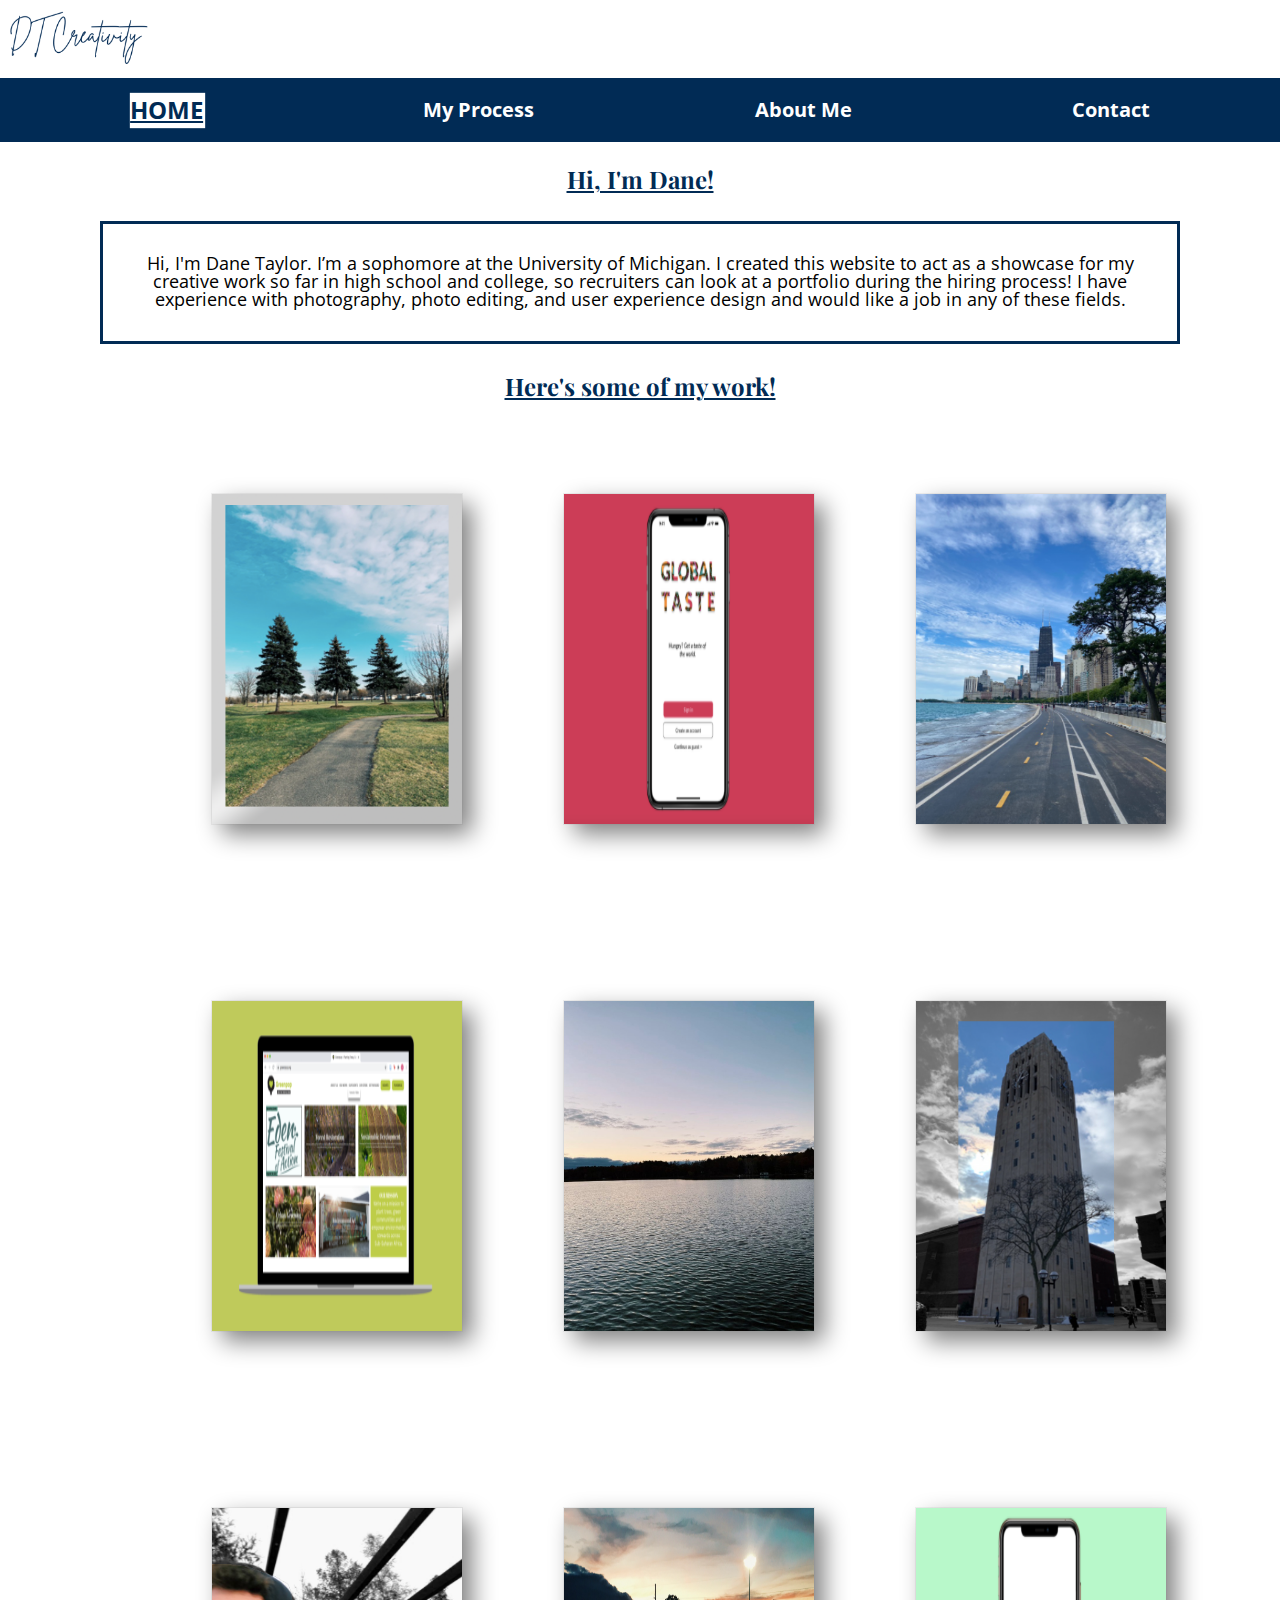
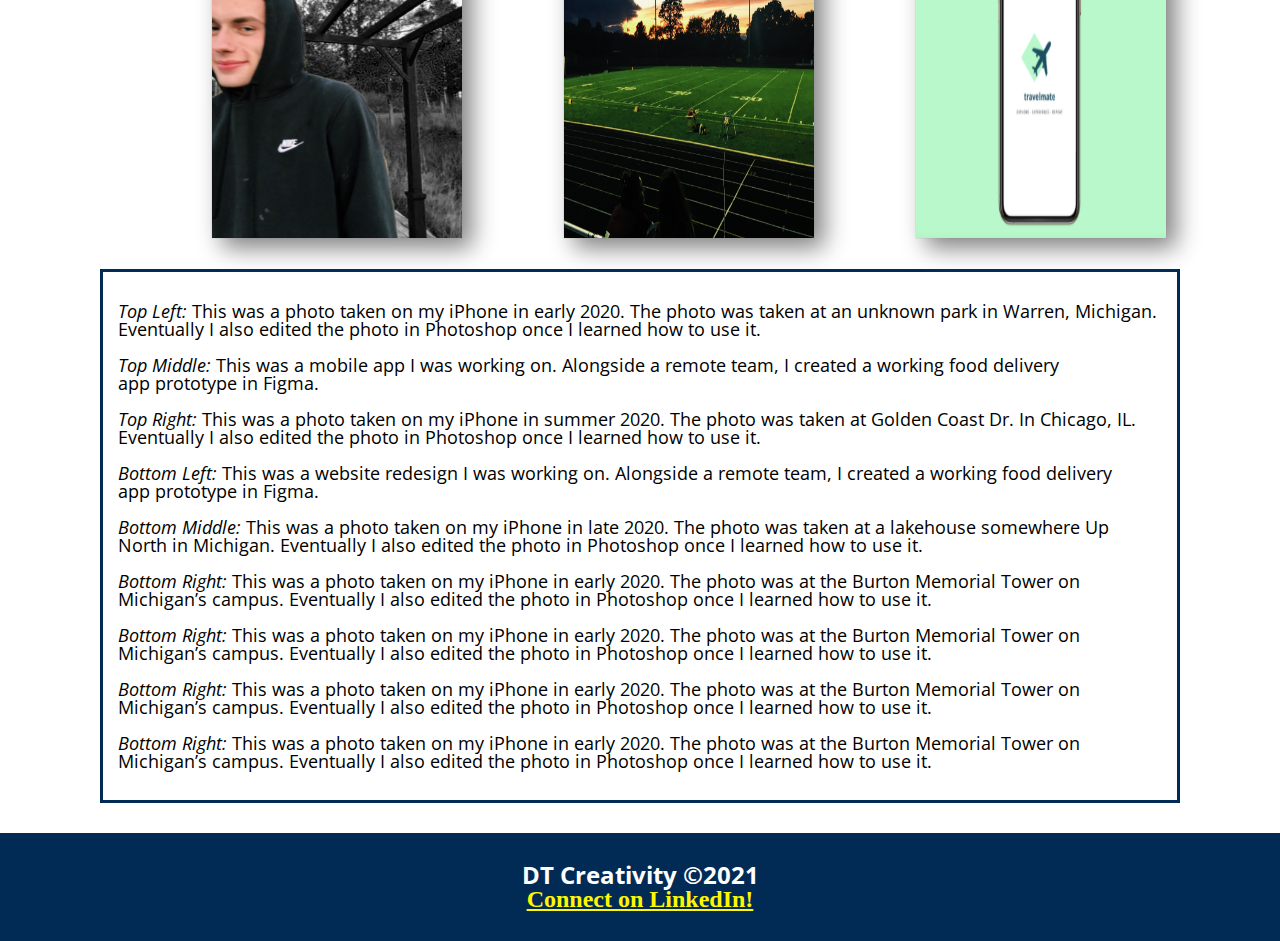
==== commit 58df255e: "Add files via upload" ====
--- a/index.html
+++ b/index.html
@@ -1,113 +1,161 @@
-<!DOCTYPE HTML>
-<html>
-	<head>
-		<title>Home | Dane Taylor Creativity</title>
-		<meta charset="utf-8" />
-		<meta name="viewport" content="width=device-width, initial-scale=1.0" />
-		<link rel="stylesheet" href="/css/style.css" />
-	</head>
-	<body class="landing">
-
-		<!-- Header -->
-			<header id="header" class="alt">
-				<h1><strong><a href="index.html">Dane Taylor</a></strong> Creativity</h1>
-				<nav id="nav">
-					<ul>
-						<li class="current_page"></liclass><a href="index.html">Home</a></li>
-						<li><a href="mywork.html">My Work</a></li>
-						<li><a href="aboutme.html">About Me</a></li>
-						<li><a href="contact.html">Contact</a></li>
-					</ul>
-				</nav>
-			</header>
-
-			<a href="#menu" class="navPanelToggle"><span class="fa fa-bars"></span></a>
-
-		<!-- Banner -->
-			<section id="banner">
-				<h2>Hi, I'm Dane</h2>
-				<p>I'm a student at the University of Michigan <br /> Here is some of my work and personal info</p>
-			</section>
-
-			<!-- Preview -->
-				<section id="three" class="wrapper style1">
-					<div class="container">
-						<header class="major special">
-							<h2>Previews of my work</h2>
-							<p>Here are a few of my favorite pictures and projects</p>
-						</header>
-						<div class="feature-grid">
-							<div class="feature">
-								<div class="image rounded"><img src="images/marquee.jpg" alt="" /></div>
-								<div class="content">
-									<header>
-										<h4>Bell Tower</h4>
-										<p>Ann Arbor, MI</p>
-									</header>
-									<p>I took this picture during my freshman year at Michigan's Bell Tower. This was also my first edit using Photoshop!</p>
-								</div>
-							</div>
-							<div class="feature">
-								<div class="image rounded"><img src="images/gradient.png" alt="" /></div>
-								<div class="content">
-									<header>
-										<h4>Licht Park</h4>
-										<p>Detroit, MI</p>
-									</header>
-									<p>This picture was taken at a park last year, somewhere in Warren, MI. The gradient filter I used in Photoshop really makes the colors pop!</p>
-								</div>
-							</div>
-							<div class="feature">
-								<div class="image rounded"><img src="images/travel.png" alt="" /></div>
-								<div class="content">
-									<header>
-										<h4>Travelmate</h4>
-										<p>Ann Arbor, MI</p>
-									</header>
-									<p>This was my first project for my class ENTR 390, digital product design. It's a travel app focused on bringing together a community of young travelers.</p>
-								</div>
-							</div>
-							<div class="feature">
-								<div class="image rounded"><img src="images/mask.png" alt="" /></div>
-								<div class="content">
-									<header>
-										<h4>Mask Not Found</h4>
-										<p>Ann Arbor, MI</p>
-									</header>
-									<p>This was the final project done for my class SI 206, data oriented programming. My partner and I scraped data from an API to analyze COVID-19 rates compared to mask-wearing.</p>
-								</div>
-							</div>
-						</div>
-					</div>
-				</section>
-
-			<!-- Summary -->
-			<section id="one" class="wrapper style1">
-				<div class="container 75%">
-					<div class="row 200%">
-						<div class="6u 12u$(medium)">
-							<header class="major">
-								<h2>Thank you for visiting</h2>
-								<p>See previews of my work on this page</p>
-							</header>
-						</div>
-						<div class="6u$ 12u$(medium)">
-							<p>I am currently a sophomore at the University of Michigan looking to major in UX Design. I had to make this website for my web development class this semester, SI 339.</p>
-							<p>This website is a portfolio of my design, photography, and project work so far in college. I used this landing page as a welcoming preview to my work. In the “My Work” tab you will find more in-depth looks at my projects, in “About Me” you can learn a little more about me, and in “Contact Me” you can see my contact information.</p>
-						</div>
-					</div>
-				</div>
-			</section>
-
-		<!-- Footer -->
-			<footer id="footer">
-				<div class="container">
-					<ul class="copyright">
-						<li>&copy; Dane Taylor Creativity</li>
-						<li>Learn More: <a href="https://www.linkedin.com/in/dane--taylor/">LINKEDIN</a></li>
-						<li>Header Image Source: <a href="http://unsplash.com">UNSPLASH</a></li>
-					</ul>
-				</div>
-			</footer>
-	</body>
+<!DOCTYPE html>
+<html lang="en">
+<head>
+  <title>Home | DT Creativity</title>
+  <meta charset="UTF-8">
+  <meta name="viewport" content="width=device-width, initial-scale=1.0">
+  <link rel="stylesheet" type="text/css" href="css/html5reset.css">
+  <link rel="stylesheet" href = "css/style.css"/>
+  <link rel="preconnect" href="https://fonts.gstatic.com">
+  <link href="https://fonts.googleapis.com/css2?family=Playfair+Display:wght@700&display=swap" rel="stylesheet">
+  <link rel="preconnect" href="https://fonts.gstatic.com">
+  <link href="https://fonts.googleapis.com/css2?family=Open+Sans:wght@300&display=swap" rel="stylesheet">
+</head>
+<body>
+  <header>
+    <div class ="skip"><a href=".intropage">Skip to Main Content</a></div>
+    <img src = "images/meme.jpg" width = "150" alt="logo" id = "logo">
+    <nav>
+      <ul class = "nav_links">
+        <li class = "current_item"><a href = "index.html">Home</a></li>
+		<li class = "nav_item"><a href="myprocess.html">My Process</a></li>
+		<li class = "nav_item"><a href="aboutme.html">About Me</a></li>
+        <li class = "nav_item"><a href="contact.html">Contact</a></li>
+      </ul>
+    </nav>
+    <h1>Hi, I'm Dane!</h1>
+  </header>
+  <main class = intropage>
+    <div class = "introtext">
+    <p> Hi, I'm Dane Taylor. I’m a sophomore at the University of Michigan. I created this website to act as a showcase for my creative work so far in high school and college, so recruiters can look at a portfolio during the hiring process! I have experience with photography, photo editing, and user experience design and would like a job in any of these fields. 
+    </p>
+	<br>
+  </div>
+    <h1>Here's some of my work!</h1>
+    <div class="gallery"> 
+      <div class = "flip-card">
+        <div class ="flip-card-inner">
+          <div class = "flip-card-front">
+            <img id="image1" src="images/gradient.png" width = "125" height = "175" alt = "Tree" />
+          </div>
+          <div class= "flip-card-back">
+            <p> A tree in Detroit, MI</p>
+          </div>
+        </div>
+      </div>
+        <div class = "flip-card">
+          <div class ="flip-card-inner">
+            <div class = "flip-card-front">
+              <img id="image2" src="images/taste.png" width = "125" height = "175" alt="A mobile app" />
+            </div>
+            <div class= "flip-card-back">
+              <p> A mobile design</p>
+            </div>
+          </div>
+        </div>
+        <div class = "flip-card">
+          <div class ="flip-card-inner">
+            <div class = "flip-card-front">
+              <img id="image3" src="images/stamp.png" width = "125" height = "175" alt="Chicago" />
+            </div>
+            <div class= "flip-card-back">
+              <p> A photo of Chicago</p>
+            </div>
+          </div>
+        </div>
+        <div class = "flip-card">
+          <div class ="flip-card-inner">
+            <div class = "flip-card-front">
+              <img id="image4" src="images/greenpop.png" width = "125" height = "175" alt="A computer" />
+            </div>
+            <div class= "flip-card-back">
+              <p> Webpage redesign</p>
+            </div>
+          </div>
+        </div>
+        <div class = "flip-card">
+          <div class ="flip-card-inner">
+            <div class = "flip-card-front">
+              <img id="image5" src="images/lake.jpg"  width = "125" height = "175" alt="Photo of a lake" />
+            </div>
+            <div class= "flip-card-back">
+              <p> Lake Up North</p>
+            </div>
+          </div>
+        </div>
+        <div class = "flip-card">
+          <div class ="flip-card-inner">
+            <div class = "flip-card-front">
+              <img id="image6" src="images/marquee.jpg" width = "125" height = "175" alt="Photo of Tower" />
+            </div>
+            <div class= "flip-card-back">
+              <p> Michigan Bell Tower</p>
+            </div>
+          </div>
+        </div>
+		<div class = "flip-card">
+			<div class ="flip-card-inner">
+			  <div class = "flip-card-front">
+				<img id="image7" src="images/lasso.png" width = "125" height = "175" alt="Photo of me" />
+			  </div>
+			  <div class= "flip-card-back">
+				<p> Edited photo of me</p>
+			  </div>
+			</div>
+		  </div>
+		  <div class = "flip-card">
+			<div class ="flip-card-inner">
+			  <div class = "flip-card-front">
+				<img id="image8" src="images/contentawarefill.png" width = "125" height = "175" alt="Photo of football field" />
+			  </div>
+			  <div class= "flip-card-back">
+				<p> Edited photo of football field</p>
+			  </div>
+			</div>
+		  </div>
+		  <div class = "flip-card">
+			<div class ="flip-card-inner">
+			  <div class = "flip-card-front">
+				<img id="image9" src="images/travel.png" width = "125" height = "175" alt="Photo of mobile app" />
+			  </div>
+			  <div class= "flip-card-back">
+				<p> App design</p>
+			  </div>
+			</div>
+		  </div>
+    </div>
+	<div class="descriptions">
+		<a id = "desc_one"></a>
+		  <p><i>Top Left:</i> This was a photo taken on my iPhone in early 2020. The photo was taken at an unknown park in Warren, Michigan. Eventually I also edited the photo in Photoshop once I learned how to use it.</p>
+		  <br>
+		<a id = "desc_two"></a>
+		  <p><i>Top Middle:</i> This was a mobile app I was working on. Alongside a remote team, I created a working food delivery app prototype in Figma.</p>
+		  <br>
+		<a id = "desc_three"></a>
+		  <p> <i>Top Right:</i> This was a photo taken on my iPhone in summer 2020. The photo was taken at Golden Coast Dr. In Chicago, IL. Eventually I also edited the photo in Photoshop once I learned how to use it.</p> 
+		  <br>
+		<a id = "desc_four"></a>
+		  <p> <i>Bottom Left:</i> This was a website redesign I was working on. Alongside a remote team, I created a working food delivery app prototype in Figma.</p>  
+		  <br>
+		<a id = "desc_five"></a>
+		  <p><i>Bottom Middle:</i> This was a photo taken on my iPhone in late 2020. The photo was taken at a lakehouse somewhere Up North in Michigan. Eventually I also edited the photo in Photoshop once I learned how to use it.</p>
+		  <br>
+		<a id= "desc_six"></a>
+		  <p> <i>Bottom Right:</i> This was a photo taken on my iPhone in early 2020. The photo was at the Burton Memorial Tower on Michigan’s campus. Eventually I also edited the photo in Photoshop once I learned how to use it.</p>
+		  <br>
+		<a id= "desc_seven"></a>
+		  <p> <i>Bottom Right:</i> This was a photo taken on my iPhone in early 2020. The photo was at the Burton Memorial Tower on Michigan’s campus. Eventually I also edited the photo in Photoshop once I learned how to use it.</p>
+		  <br>
+		<a id= "desc_eight"></a>
+		  <p> <i>Bottom Right:</i> This was a photo taken on my iPhone in early 2020. The photo was at the Burton Memorial Tower on Michigan’s campus. Eventually I also edited the photo in Photoshop once I learned how to use it.</p>
+		  <br>
+		<a id= "desc_nine"></a>
+		  <p> <i>Bottom Right:</i> This was a photo taken on my iPhone in early 2020. The photo was at the Burton Memorial Tower on Michigan’s campus. Eventually I also edited the photo in Photoshop once I learned how to use it.</p>
+	 </div>
+  <footer>
+	<p> DT Creativity ©2021</p>
+	<a href="https://www.linkedin.com/in/dane--taylor/">Connect on LinkedIn!</a>
+</footer>
+</main>
+</body>
 </html>--- a/css/style.css
+++ b/css/style.css
@@ -1,3269 +1,543 @@
-@import url(font-awesome.min.css);
-@import url(https://fonts.googleapis.com/css?family=Raleway:400,700);
-
-/* Reset */
-
-	html, body, div, span, applet, object, iframe, h1, h2, h3, h4, h5, h6, p, blockquote, pre, a, abbr, acronym, address, big, cite, code, del, dfn, em, img, ins, kbd, q, s, samp, small, strike, strong, sub, sup, tt, var, b, u, i, center, dl, dt, dd, ol, ul, li, fieldset, form, label, legend, table, caption, tbody, tfoot, thead, tr, th, td, article, aside, canvas, details, embed, figure, figcaption, footer, header, hgroup, menu, nav, output, ruby, section, summary, time, mark, audio, video {
-		margin: 0;
-		padding: 0;
-		border: 0;
-		font-size: 100%;
-		font: inherit;
-		vertical-align: baseline;
-	}
-
-	article, aside, details, figcaption, figure, footer, header, hgroup, menu, nav, section {
-		display: block;
-	}
-
-	body {
-		line-height: 1;
-	}
-
-	ol, ul {
-		list-style: none;
-	}
-
-	blockquote, q {
-		quotes: none;
-	}
-
-	blockquote:before, blockquote:after, q:before, q:after {
-		content: '';
-		content: none;
-	}
-
-	table {
-		border-collapse: collapse;
-		border-spacing: 0;
-	}
-
-	body {
-		-webkit-text-size-adjust: none;
-	}
-
-/* Box Model */
-
-	*, *:before, *:after {
-		-moz-box-sizing: border-box;
-		-webkit-box-sizing: border-box;
-		box-sizing: border-box;
-	}
-
-/* Containers */
-
-	.container {
-		margin-left: auto;
-		margin-right: auto;
-	}
-
-	.container.\31 25\25 {
-		width: 100%;
-		max-width: 100em;
-		min-width: 80em;
-	}
-
-	.container.\37 5\25 {
-		width: 60em;
-	}
-
-	.container.\35 0\25 {
-		width: 40em;
-	}
-
-	.container.\32 5\25 {
-		width: 20em;
-	}
-
-	.container {
-		width: 80em;
-	}
-
-	@media screen and (max-width: 1680px) {
-
-		.container.\31 25\25 {
-			width: 100%;
-			max-width: 100em;
-			min-width: 80em;
-		}
-
-		.container.\37 5\25 {
-			width: 60em;
-		}
-
-		.container.\35 0\25 {
-			width: 40em;
-		}
-
-		.container.\32 5\25 {
-			width: 20em;
-		}
-
-		.container {
-			width: 80em;
-		}
-
-	}
-
-	@media screen and (max-width: 1280px) {
-
-		.container.\31 25\25 {
-			width: 100%;
-			max-width: 81.25em;
-			min-width: 65em;
-		}
-
-		.container.\37 5\25 {
-			width: 48.75em;
-		}
-
-		.container.\35 0\25 {
-			width: 32.5em;
-		}
-
-		.container.\32 5\25 {
-			width: 16.25em;
-		}
-
-		.container {
-			width: 65em;
-		}
-
-	}
-
-	@media screen and (max-width: 980px) {
-
-		.container.\31 25\25 {
-			width: 100%;
-			max-width: 112.5%;
-			min-width: 90%;
-		}
-
-		.container.\37 5\25 {
-			width: 67.5%;
-		}
-
-		.container.\35 0\25 {
-			width: 45%;
-		}
-
-		.container.\32 5\25 {
-			width: 22.5%;
-		}
-
-		.container {
-			width: 90%;
-		}
-
-	}
-
-	@media screen and (max-width: 736px) {
-
-		.container.\31 25\25 {
-			width: 100%;
-			max-width: 112.5%;
-			min-width: 90%;
-		}
-
-		.container.\37 5\25 {
-			width: 67.5%;
-		}
-
-		.container.\35 0\25 {
-			width: 45%;
-		}
-
-		.container.\32 5\25 {
-			width: 22.5%;
-		}
-
-		.container {
-			width: 90% !important;
-		}
-
-	}
-
-	@media screen and (max-width: 480px) {
-
-		.container.\31 25\25 {
-			width: 100%;
-			max-width: 112.5%;
-			min-width: 90%;
-		}
-
-		.container.\37 5\25 {
-			width: 67.5%;
-		}
-
-		.container.\35 0\25 {
-			width: 45%;
-		}
-
-		.container.\32 5\25 {
-			width: 22.5%;
-		}
-
-		.container {
-			width: 90% !important;
-		}
-
-	}
-
-/* Grid */
-
-	.row {
-		border-bottom: solid 1px transparent;
-		-moz-box-sizing: border-box;
-		-webkit-box-sizing: border-box;
-		box-sizing: border-box;
-	}
-
-	.row > * {
-		float: left;
-		-moz-box-sizing: border-box;
-		-webkit-box-sizing: border-box;
-		box-sizing: border-box;
-	}
-
-	.row:after, .row:before {
-		content: '';
-		display: block;
-		clear: both;
-		height: 0;
-	}
-
-	.row.uniform > * > :first-child {
-		margin-top: 0;
-	}
-
-	.row.uniform > * > :last-child {
-		margin-bottom: 0;
-	}
-
-	.row.\30 \25 > * {
-		padding: 0 0 0 0em;
-	}
-
-	.row.\30 \25 {
-		margin: 0 0 -1px 0em;
-	}
-
-	.row.uniform.\30 \25 > * {
-		padding: 0em 0 0 0em;
-	}
-
-	.row.uniform.\30 \25 {
-		margin: 0em 0 -1px 0em;
-	}
-
-	.row > * {
-		padding: 0 0 0 2em;
-	}
-
-	.row {
-		margin: 0 0 -1px -2em;
-	}
-
-	.row.uniform > * {
-		padding: 2em 0 0 2em;
-	}
-
-	.row.uniform {
-		margin: -2em 0 -1px -2em;
-	}
-
-	.row.\32 00\25 > * {
-		padding: 0 0 0 4em;
-	}
-
-	.row.\32 00\25 {
-		margin: 0 0 -1px -4em;
-	}
-
-	.row.uniform.\32 00\25 > * {
-		padding: 4em 0 0 4em;
-	}
-
-	.row.uniform.\32 00\25 {
-		margin: -4em 0 -1px -4em;
-	}
-
-	.row.\31 50\25 > * {
-		padding: 0 0 0 3em;
-	}
-
-	.row.\31 50\25 {
-		margin: 0 0 -1px -3em;
-	}
-
-	.row.uniform.\31 50\25 > * {
-		padding: 3em 0 0 3em;
-	}
-
-	.row.uniform.\31 50\25 {
-		margin: -3em 0 -1px -3em;
-	}
-
-	.row.\35 0\25 > * {
-		padding: 0 0 0 1em;
-	}
-
-	.row.\35 0\25 {
-		margin: 0 0 -1px -1em;
-	}
-
-	.row.uniform.\35 0\25 > * {
-		padding: 1em 0 0 1em;
-	}
-
-	.row.uniform.\35 0\25 {
-		margin: -1em 0 -1px -1em;
-	}
-
-	.row.\32 5\25 > * {
-		padding: 0 0 0 0.5em;
-	}
-
-	.row.\32 5\25 {
-		margin: 0 0 -1px -0.5em;
-	}
-
-	.row.uniform.\32 5\25 > * {
-		padding: 0.5em 0 0 0.5em;
-	}
-
-	.row.uniform.\32 5\25 {
-		margin: -0.5em 0 -1px -0.5em;
-	}
-
-	.\31 2u, .\31 2u\24 {
-		width: 100%;
-		clear: none;
-		margin-left: 0;
-	}
-
-	.\31 1u, .\31 1u\24 {
-		width: 91.6666666667%;
-		clear: none;
-		margin-left: 0;
-	}
-
-	.\31 0u, .\31 0u\24 {
-		width: 83.3333333333%;
-		clear: none;
-		margin-left: 0;
-	}
-
-	.\39 u, .\39 u\24 {
-		width: 75%;
-		clear: none;
-		margin-left: 0;
-	}
-
-	.\38 u, .\38 u\24 {
-		width: 66.6666666667%;
-		clear: none;
-		margin-left: 0;
-	}
-
-	.\37 u, .\37 u\24 {
-		width: 58.3333333333%;
-		clear: none;
-		margin-left: 0;
-	}
-
-	.\36 u, .\36 u\24 {
-		width: 50%;
-		clear: none;
-		margin-left: 0;
-	}
-
-	.\35 u, .\35 u\24 {
-		width: 41.6666666667%;
-		clear: none;
-		margin-left: 0;
-	}
-
-	.\34 u, .\34 u\24 {
-		width: 33.3333333333%;
-		clear: none;
-		margin-left: 0;
-	}
-
-	.\33 u, .\33 u\24 {
-		width: 25%;
-		clear: none;
-		margin-left: 0;
-	}
-
-	.\32 u, .\32 u\24 {
-		width: 16.6666666667%;
-		clear: none;
-		margin-left: 0;
-	}
-
-	.\31 u, .\31 u\24 {
-		width: 8.3333333333%;
-		clear: none;
-		margin-left: 0;
-	}
-
-	.\31 2u\24 + *,
-	.\31 1u\24 + *,
-	.\31 0u\24 + *,
-	.\39 u\24 + *,
-	.\38 u\24 + *,
-	.\37 u\24 + *,
-	.\36 u\24 + *,
-	.\35 u\24 + *,
-	.\34 u\24 + *,
-	.\33 u\24 + *,
-	.\32 u\24 + *,
-	.\31 u\24 + * {
-		clear: left;
-	}
-
-	.\-11u {
-		margin-left: 91.66667%;
-	}
-
-	.\-10u {
-		margin-left: 83.33333%;
-	}
-
-	.\-9u {
-		margin-left: 75%;
-	}
-
-	.\-8u {
-		margin-left: 66.66667%;
-	}
-
-	.\-7u {
-		margin-left: 58.33333%;
-	}
-
-	.\-6u {
-		margin-left: 50%;
-	}
-
-	.\-5u {
-		margin-left: 41.66667%;
-	}
-
-	.\-4u {
-		margin-left: 33.33333%;
-	}
-
-	.\-3u {
-		margin-left: 25%;
-	}
-
-	.\-2u {
-		margin-left: 16.66667%;
-	}
-
-	.\-1u {
-		margin-left: 8.33333%;
-	}
-
-	@media screen and (max-width: 1680px) {
-
-		.row > * {
-			padding: 0 0 0 2em;
-		}
-
-		.row {
-			margin: 0 0 -1px -2em;
-		}
-
-		.row.uniform > * {
-			padding: 2em 0 0 2em;
-		}
-
-		.row.uniform {
-			margin: -2em 0 -1px -2em;
-		}
-
-		.row.\32 00\25 > * {
-			padding: 0 0 0 4em;
-		}
-
-		.row.\32 00\25 {
-			margin: 0 0 -1px -4em;
-		}
-
-		.row.uniform.\32 00\25 > * {
-			padding: 4em 0 0 4em;
-		}
-
-		.row.uniform.\32 00\25 {
-			margin: -4em 0 -1px -4em;
-		}
-
-		.row.\31 50\25 > * {
-			padding: 0 0 0 3em;
-		}
-
-		.row.\31 50\25 {
-			margin: 0 0 -1px -3em;
-		}
-
-		.row.uniform.\31 50\25 > * {
-			padding: 3em 0 0 3em;
-		}
-
-		.row.uniform.\31 50\25 {
-			margin: -3em 0 -1px -3em;
-		}
-
-		.row.\35 0\25 > * {
-			padding: 0 0 0 1em;
-		}
-
-		.row.\35 0\25 {
-			margin: 0 0 -1px -1em;
-		}
-
-		.row.uniform.\35 0\25 > * {
-			padding: 1em 0 0 1em;
-		}
-
-		.row.uniform.\35 0\25 {
-			margin: -1em 0 -1px -1em;
-		}
-
-		.row.\32 5\25 > * {
-			padding: 0 0 0 0.5em;
-		}
-
-		.row.\32 5\25 {
-			margin: 0 0 -1px -0.5em;
-		}
-
-		.row.uniform.\32 5\25 > * {
-			padding: 0.5em 0 0 0.5em;
-		}
-
-		.row.uniform.\32 5\25 {
-			margin: -0.5em 0 -1px -0.5em;
-		}
-
-		.\31 2u\28xlarge\29, .\31 2u\24\28xlarge\29 {
-			width: 100%;
-			clear: none;
-			margin-left: 0;
-		}
-
-		.\31 1u\28xlarge\29, .\31 1u\24\28xlarge\29 {
-			width: 91.6666666667%;
-			clear: none;
-			margin-left: 0;
-		}
-
-		.\31 0u\28xlarge\29, .\31 0u\24\28xlarge\29 {
-			width: 83.3333333333%;
-			clear: none;
-			margin-left: 0;
-		}
-
-		.\39 u\28xlarge\29, .\39 u\24\28xlarge\29 {
-			width: 75%;
-			clear: none;
-			margin-left: 0;
-		}
-
-		.\38 u\28xlarge\29, .\38 u\24\28xlarge\29 {
-			width: 66.6666666667%;
-			clear: none;
-			margin-left: 0;
-		}
-
-		.\37 u\28xlarge\29, .\37 u\24\28xlarge\29 {
-			width: 58.3333333333%;
-			clear: none;
-			margin-left: 0;
-		}
-
-		.\36 u\28xlarge\29, .\36 u\24\28xlarge\29 {
-			width: 50%;
-			clear: none;
-			margin-left: 0;
-		}
-
-		.\35 u\28xlarge\29, .\35 u\24\28xlarge\29 {
-			width: 41.6666666667%;
-			clear: none;
-			margin-left: 0;
-		}
-
-		.\34 u\28xlarge\29, .\34 u\24\28xlarge\29 {
-			width: 33.3333333333%;
-			clear: none;
-			margin-left: 0;
-		}
-
-		.\33 u\28xlarge\29, .\33 u\24\28xlarge\29 {
-			width: 25%;
-			clear: none;
-			margin-left: 0;
-		}
-
-		.\32 u\28xlarge\29, .\32 u\24\28xlarge\29 {
-			width: 16.6666666667%;
-			clear: none;
-			margin-left: 0;
-		}
-
-		.\31 u\28xlarge\29, .\31 u\24\28xlarge\29 {
-			width: 8.3333333333%;
-			clear: none;
-			margin-left: 0;
-		}
-
-		.\31 2u\24\28xlarge\29 + *,
-		.\31 1u\24\28xlarge\29 + *,
-		.\31 0u\24\28xlarge\29 + *,
-		.\39 u\24\28xlarge\29 + *,
-		.\38 u\24\28xlarge\29 + *,
-		.\37 u\24\28xlarge\29 + *,
-		.\36 u\24\28xlarge\29 + *,
-		.\35 u\24\28xlarge\29 + *,
-		.\34 u\24\28xlarge\29 + *,
-		.\33 u\24\28xlarge\29 + *,
-		.\32 u\24\28xlarge\29 + *,
-		.\31 u\24\28xlarge\29 + * {
-			clear: left;
-		}
-
-		.\-11u\28xlarge\29 {
-			margin-left: 91.66667%;
-		}
-
-		.\-10u\28xlarge\29 {
-			margin-left: 83.33333%;
-		}
-
-		.\-9u\28xlarge\29 {
-			margin-left: 75%;
-		}
-
-		.\-8u\28xlarge\29 {
-			margin-left: 66.66667%;
-		}
-
-		.\-7u\28xlarge\29 {
-			margin-left: 58.33333%;
-		}
-
-		.\-6u\28xlarge\29 {
-			margin-left: 50%;
-		}
-
-		.\-5u\28xlarge\29 {
-			margin-left: 41.66667%;
-		}
-
-		.\-4u\28xlarge\29 {
-			margin-left: 33.33333%;
-		}
-
-		.\-3u\28xlarge\29 {
-			margin-left: 25%;
-		}
-
-		.\-2u\28xlarge\29 {
-			margin-left: 16.66667%;
-		}
-
-		.\-1u\28xlarge\29 {
-			margin-left: 8.33333%;
-		}
-
-	}
-
-	@media screen and (max-width: 1280px) {
-
-		.row > * {
-			padding: 0 0 0 1.5em;
-		}
-
-		.row {
-			margin: 0 0 -1px -1.5em;
-		}
-
-		.row.uniform > * {
-			padding: 1.5em 0 0 1.5em;
-		}
-
-		.row.uniform {
-			margin: -1.5em 0 -1px -1.5em;
-		}
-
-		.row.\32 00\25 > * {
-			padding: 0 0 0 3em;
-		}
-
-		.row.\32 00\25 {
-			margin: 0 0 -1px -3em;
-		}
-
-		.row.uniform.\32 00\25 > * {
-			padding: 3em 0 0 3em;
-		}
-
-		.row.uniform.\32 00\25 {
-			margin: -3em 0 -1px -3em;
-		}
-
-		.row.\31 50\25 > * {
-			padding: 0 0 0 2.25em;
-		}
-
-		.row.\31 50\25 {
-			margin: 0 0 -1px -2.25em;
-		}
-
-		.row.uniform.\31 50\25 > * {
-			padding: 2.25em 0 0 2.25em;
-		}
-
-		.row.uniform.\31 50\25 {
-			margin: -2.25em 0 -1px -2.25em;
-		}
-
-		.row.\35 0\25 > * {
-			padding: 0 0 0 0.75em;
-		}
-
-		.row.\35 0\25 {
-			margin: 0 0 -1px -0.75em;
-		}
-
-		.row.uniform.\35 0\25 > * {
-			padding: 0.75em 0 0 0.75em;
-		}
-
-		.row.uniform.\35 0\25 {
-			margin: -0.75em 0 -1px -0.75em;
-		}
-
-		.row.\32 5\25 > * {
-			padding: 0 0 0 0.375em;
-		}
-
-		.row.\32 5\25 {
-			margin: 0 0 -1px -0.375em;
-		}
-
-		.row.uniform.\32 5\25 > * {
-			padding: 0.375em 0 0 0.375em;
-		}
-
-		.row.uniform.\32 5\25 {
-			margin: -0.375em 0 -1px -0.375em;
-		}
-
-		.\31 2u\28large\29, .\31 2u\24\28large\29 {
-			width: 100%;
-			clear: none;
-			margin-left: 0;
-		}
-
-		.\31 1u\28large\29, .\31 1u\24\28large\29 {
-			width: 91.6666666667%;
-			clear: none;
-			margin-left: 0;
-		}
-
-		.\31 0u\28large\29, .\31 0u\24\28large\29 {
-			width: 83.3333333333%;
-			clear: none;
-			margin-left: 0;
-		}
-
-		.\39 u\28large\29, .\39 u\24\28large\29 {
-			width: 75%;
-			clear: none;
-			margin-left: 0;
-		}
-
-		.\38 u\28large\29, .\38 u\24\28large\29 {
-			width: 66.6666666667%;
-			clear: none;
-			margin-left: 0;
-		}
-
-		.\37 u\28large\29, .\37 u\24\28large\29 {
-			width: 58.3333333333%;
-			clear: none;
-			margin-left: 0;
-		}
-
-		.\36 u\28large\29, .\36 u\24\28large\29 {
-			width: 50%;
-			clear: none;
-			margin-left: 0;
-		}
-
-		.\35 u\28large\29, .\35 u\24\28large\29 {
-			width: 41.6666666667%;
-			clear: none;
-			margin-left: 0;
-		}
-
-		.\34 u\28large\29, .\34 u\24\28large\29 {
-			width: 33.3333333333%;
-			clear: none;
-			margin-left: 0;
-		}
-
-		.\33 u\28large\29, .\33 u\24\28large\29 {
-			width: 25%;
-			clear: none;
-			margin-left: 0;
-		}
-
-		.\32 u\28large\29, .\32 u\24\28large\29 {
-			width: 16.6666666667%;
-			clear: none;
-			margin-left: 0;
-		}
-
-		.\31 u\28large\29, .\31 u\24\28large\29 {
-			width: 8.3333333333%;
-			clear: none;
-			margin-left: 0;
-		}
-
-		.\31 2u\24\28large\29 + *,
-		.\31 1u\24\28large\29 + *,
-		.\31 0u\24\28large\29 + *,
-		.\39 u\24\28large\29 + *,
-		.\38 u\24\28large\29 + *,
-		.\37 u\24\28large\29 + *,
-		.\36 u\24\28large\29 + *,
-		.\35 u\24\28large\29 + *,
-		.\34 u\24\28large\29 + *,
-		.\33 u\24\28large\29 + *,
-		.\32 u\24\28large\29 + *,
-		.\31 u\24\28large\29 + * {
-			clear: left;
-		}
-
-		.\-11u\28large\29 {
-			margin-left: 91.66667%;
-		}
-
-		.\-10u\28large\29 {
-			margin-left: 83.33333%;
-		}
-
-		.\-9u\28large\29 {
-			margin-left: 75%;
-		}
-
-		.\-8u\28large\29 {
-			margin-left: 66.66667%;
-		}
-
-		.\-7u\28large\29 {
-			margin-left: 58.33333%;
-		}
-
-		.\-6u\28large\29 {
-			margin-left: 50%;
-		}
-
-		.\-5u\28large\29 {
-			margin-left: 41.66667%;
-		}
-
-		.\-4u\28large\29 {
-			margin-left: 33.33333%;
-		}
-
-		.\-3u\28large\29 {
-			margin-left: 25%;
-		}
-
-		.\-2u\28large\29 {
-			margin-left: 16.66667%;
-		}
-
-		.\-1u\28large\29 {
-			margin-left: 8.33333%;
-		}
-
-	}
-
-	@media screen and (max-width: 980px) {
-
-		.row > * {
-			padding: 0 0 0 1.5em;
-		}
-
-		.row {
-			margin: 0 0 -1px -1.5em;
-		}
-
-		.row.uniform > * {
-			padding: 1.5em 0 0 1.5em;
-		}
-
-		.row.uniform {
-			margin: -1.5em 0 -1px -1.5em;
-		}
-
-		.row.\32 00\25 > * {
-			padding: 0 0 0 3em;
-		}
-
-		.row.\32 00\25 {
-			margin: 0 0 -1px -3em;
-		}
-
-		.row.uniform.\32 00\25 > * {
-			padding: 3em 0 0 3em;
-		}
-
-		.row.uniform.\32 00\25 {
-			margin: -3em 0 -1px -3em;
-		}
-
-		.row.\31 50\25 > * {
-			padding: 0 0 0 2.25em;
-		}
-
-		.row.\31 50\25 {
-			margin: 0 0 -1px -2.25em;
-		}
-
-		.row.uniform.\31 50\25 > * {
-			padding: 2.25em 0 0 2.25em;
-		}
-
-		.row.uniform.\31 50\25 {
-			margin: -2.25em 0 -1px -2.25em;
-		}
-
-		.row.\35 0\25 > * {
-			padding: 0 0 0 0.75em;
-		}
-
-		.row.\35 0\25 {
-			margin: 0 0 -1px -0.75em;
-		}
-
-		.row.uniform.\35 0\25 > * {
-			padding: 0.75em 0 0 0.75em;
-		}
-
-		.row.uniform.\35 0\25 {
-			margin: -0.75em 0 -1px -0.75em;
-		}
-
-		.row.\32 5\25 > * {
-			padding: 0 0 0 0.375em;
-		}
-
-		.row.\32 5\25 {
-			margin: 0 0 -1px -0.375em;
-		}
-
-		.row.uniform.\32 5\25 > * {
-			padding: 0.375em 0 0 0.375em;
-		}
-
-		.row.uniform.\32 5\25 {
-			margin: -0.375em 0 -1px -0.375em;
-		}
-
-		.\31 2u\28medium\29, .\31 2u\24\28medium\29 {
-			width: 100%;
-			clear: none;
-			margin-left: 0;
-		}
-
-		.\31 1u\28medium\29, .\31 1u\24\28medium\29 {
-			width: 91.6666666667%;
-			clear: none;
-			margin-left: 0;
-		}
-
-		.\31 0u\28medium\29, .\31 0u\24\28medium\29 {
-			width: 83.3333333333%;
-			clear: none;
-			margin-left: 0;
-		}
-
-		.\39 u\28medium\29, .\39 u\24\28medium\29 {
-			width: 75%;
-			clear: none;
-			margin-left: 0;
-		}
-
-		.\38 u\28medium\29, .\38 u\24\28medium\29 {
-			width: 66.6666666667%;
-			clear: none;
-			margin-left: 0;
-		}
-
-		.\37 u\28medium\29, .\37 u\24\28medium\29 {
-			width: 58.3333333333%;
-			clear: none;
-			margin-left: 0;
-		}
-
-		.\36 u\28medium\29, .\36 u\24\28medium\29 {
-			width: 50%;
-			clear: none;
-			margin-left: 0;
-		}
-
-		.\35 u\28medium\29, .\35 u\24\28medium\29 {
-			width: 41.6666666667%;
-			clear: none;
-			margin-left: 0;
-		}
-
-		.\34 u\28medium\29, .\34 u\24\28medium\29 {
-			width: 33.3333333333%;
-			clear: none;
-			margin-left: 0;
-		}
-
-		.\33 u\28medium\29, .\33 u\24\28medium\29 {
-			width: 25%;
-			clear: none;
-			margin-left: 0;
-		}
-
-		.\32 u\28medium\29, .\32 u\24\28medium\29 {
-			width: 16.6666666667%;
-			clear: none;
-			margin-left: 0;
-		}
-
-		.\31 u\28medium\29, .\31 u\24\28medium\29 {
-			width: 8.3333333333%;
-			clear: none;
-			margin-left: 0;
-		}
-
-		.\31 2u\24\28medium\29 + *,
-		.\31 1u\24\28medium\29 + *,
-		.\31 0u\24\28medium\29 + *,
-		.\39 u\24\28medium\29 + *,
-		.\38 u\24\28medium\29 + *,
-		.\37 u\24\28medium\29 + *,
-		.\36 u\24\28medium\29 + *,
-		.\35 u\24\28medium\29 + *,
-		.\34 u\24\28medium\29 + *,
-		.\33 u\24\28medium\29 + *,
-		.\32 u\24\28medium\29 + *,
-		.\31 u\24\28medium\29 + * {
-			clear: left;
-		}
-
-		.\-11u\28medium\29 {
-			margin-left: 91.66667%;
-		}
-
-		.\-10u\28medium\29 {
-			margin-left: 83.33333%;
-		}
-
-		.\-9u\28medium\29 {
-			margin-left: 75%;
-		}
-
-		.\-8u\28medium\29 {
-			margin-left: 66.66667%;
-		}
-
-		.\-7u\28medium\29 {
-			margin-left: 58.33333%;
-		}
-
-		.\-6u\28medium\29 {
-			margin-left: 50%;
-		}
-
-		.\-5u\28medium\29 {
-			margin-left: 41.66667%;
-		}
-
-		.\-4u\28medium\29 {
-			margin-left: 33.33333%;
-		}
-
-		.\-3u\28medium\29 {
-			margin-left: 25%;
-		}
-
-		.\-2u\28medium\29 {
-			margin-left: 16.66667%;
-		}
-
-		.\-1u\28medium\29 {
-			margin-left: 8.33333%;
-		}
-
-	}
-
-	@media screen and (max-width: 736px) {
-
-		.row > * {
-			padding: 0 0 0 1.25em;
-		}
-
-		.row {
-			margin: 0 0 -1px -1.25em;
-		}
-
-		.row.uniform > * {
-			padding: 1.25em 0 0 1.25em;
-		}
-
-		.row.uniform {
-			margin: -1.25em 0 -1px -1.25em;
-		}
-
-		.row.\32 00\25 > * {
-			padding: 0 0 0 2.5em;
-		}
-
-		.row.\32 00\25 {
-			margin: 0 0 -1px -2.5em;
-		}
-
-		.row.uniform.\32 00\25 > * {
-			padding: 2.5em 0 0 2.5em;
-		}
-
-		.row.uniform.\32 00\25 {
-			margin: -2.5em 0 -1px -2.5em;
-		}
-
-		.row.\31 50\25 > * {
-			padding: 0 0 0 1.875em;
-		}
-
-		.row.\31 50\25 {
-			margin: 0 0 -1px -1.875em;
-		}
-
-		.row.uniform.\31 50\25 > * {
-			padding: 1.875em 0 0 1.875em;
-		}
-
-		.row.uniform.\31 50\25 {
-			margin: -1.875em 0 -1px -1.875em;
-		}
-
-		.row.\35 0\25 > * {
-			padding: 0 0 0 0.625em;
-		}
-
-		.row.\35 0\25 {
-			margin: 0 0 -1px -0.625em;
-		}
-
-		.row.uniform.\35 0\25 > * {
-			padding: 0.625em 0 0 0.625em;
-		}
-
-		.row.uniform.\35 0\25 {
-			margin: -0.625em 0 -1px -0.625em;
-		}
-
-		.row.\32 5\25 > * {
-			padding: 0 0 0 0.3125em;
-		}
-
-		.row.\32 5\25 {
-			margin: 0 0 -1px -0.3125em;
-		}
-
-		.row.uniform.\32 5\25 > * {
-			padding: 0.3125em 0 0 0.3125em;
-		}
-
-		.row.uniform.\32 5\25 {
-			margin: -0.3125em 0 -1px -0.3125em;
-		}
-
-		.\31 2u\28small\29, .\31 2u\24\28small\29 {
-			width: 100%;
-			clear: none;
-			margin-left: 0;
-		}
-
-		.\31 1u\28small\29, .\31 1u\24\28small\29 {
-			width: 91.6666666667%;
-			clear: none;
-			margin-left: 0;
-		}
-
-		.\31 0u\28small\29, .\31 0u\24\28small\29 {
-			width: 83.3333333333%;
-			clear: none;
-			margin-left: 0;
-		}
-
-		.\39 u\28small\29, .\39 u\24\28small\29 {
-			width: 75%;
-			clear: none;
-			margin-left: 0;
-		}
-
-		.\38 u\28small\29, .\38 u\24\28small\29 {
-			width: 66.6666666667%;
-			clear: none;
-			margin-left: 0;
-		}
-
-		.\37 u\28small\29, .\37 u\24\28small\29 {
-			width: 58.3333333333%;
-			clear: none;
-			margin-left: 0;
-		}
-
-		.\36 u\28small\29, .\36 u\24\28small\29 {
-			width: 50%;
-			clear: none;
-			margin-left: 0;
-		}
-
-		.\35 u\28small\29, .\35 u\24\28small\29 {
-			width: 41.6666666667%;
-			clear: none;
-			margin-left: 0;
-		}
-
-		.\34 u\28small\29, .\34 u\24\28small\29 {
-			width: 33.3333333333%;
-			clear: none;
-			margin-left: 0;
-		}
-
-		.\33 u\28small\29, .\33 u\24\28small\29 {
-			width: 25%;
-			clear: none;
-			margin-left: 0;
-		}
-
-		.\32 u\28small\29, .\32 u\24\28small\29 {
-			width: 16.6666666667%;
-			clear: none;
-			margin-left: 0;
-		}
-
-		.\31 u\28small\29, .\31 u\24\28small\29 {
-			width: 8.3333333333%;
-			clear: none;
-			margin-left: 0;
-		}
-
-		.\31 2u\24\28small\29 + *,
-		.\31 1u\24\28small\29 + *,
-		.\31 0u\24\28small\29 + *,
-		.\39 u\24\28small\29 + *,
-		.\38 u\24\28small\29 + *,
-		.\37 u\24\28small\29 + *,
-		.\36 u\24\28small\29 + *,
-		.\35 u\24\28small\29 + *,
-		.\34 u\24\28small\29 + *,
-		.\33 u\24\28small\29 + *,
-		.\32 u\24\28small\29 + *,
-		.\31 u\24\28small\29 + * {
-			clear: left;
-		}
-
-		.\-11u\28small\29 {
-			margin-left: 91.66667%;
-		}
-
-		.\-10u\28small\29 {
-			margin-left: 83.33333%;
-		}
-
-		.\-9u\28small\29 {
-			margin-left: 75%;
-		}
-
-		.\-8u\28small\29 {
-			margin-left: 66.66667%;
-		}
-
-		.\-7u\28small\29 {
-			margin-left: 58.33333%;
-		}
-
-		.\-6u\28small\29 {
-			margin-left: 50%;
-		}
-
-		.\-5u\28small\29 {
-			margin-left: 41.66667%;
-		}
-
-		.\-4u\28small\29 {
-			margin-left: 33.33333%;
-		}
-
-		.\-3u\28small\29 {
-			margin-left: 25%;
-		}
-
-		.\-2u\28small\29 {
-			margin-left: 16.66667%;
-		}
-
-		.\-1u\28small\29 {
-			margin-left: 8.33333%;
-		}
-
-	}
-
-	@media screen and (max-width: 480px) {
-
-		.row > * {
-			padding: 0 0 0 1.25em;
-		}
-
-		.row {
-			margin: 0 0 -1px -1.25em;
-		}
-
-		.row.uniform > * {
-			padding: 1.25em 0 0 1.25em;
-		}
-
-		.row.uniform {
-			margin: -1.25em 0 -1px -1.25em;
-		}
-
-		.row.\32 00\25 > * {
-			padding: 0 0 0 2.5em;
-		}
-
-		.row.\32 00\25 {
-			margin: 0 0 -1px -2.5em;
-		}
-
-		.row.uniform.\32 00\25 > * {
-			padding: 2.5em 0 0 2.5em;
-		}
-
-		.row.uniform.\32 00\25 {
-			margin: -2.5em 0 -1px -2.5em;
-		}
-
-		.row.\31 50\25 > * {
-			padding: 0 0 0 1.875em;
-		}
-
-		.row.\31 50\25 {
-			margin: 0 0 -1px -1.875em;
-		}
-
-		.row.uniform.\31 50\25 > * {
-			padding: 1.875em 0 0 1.875em;
-		}
-
-		.row.uniform.\31 50\25 {
-			margin: -1.875em 0 -1px -1.875em;
-		}
-
-		.row.\35 0\25 > * {
-			padding: 0 0 0 0.625em;
-		}
-
-		.row.\35 0\25 {
-			margin: 0 0 -1px -0.625em;
-		}
-
-		.row.uniform.\35 0\25 > * {
-			padding: 0.625em 0 0 0.625em;
-		}
-
-		.row.uniform.\35 0\25 {
-			margin: -0.625em 0 -1px -0.625em;
-		}
-
-		.row.\32 5\25 > * {
-			padding: 0 0 0 0.3125em;
-		}
-
-		.row.\32 5\25 {
-			margin: 0 0 -1px -0.3125em;
-		}
-
-		.row.uniform.\32 5\25 > * {
-			padding: 0.3125em 0 0 0.3125em;
-		}
-
-		.row.uniform.\32 5\25 {
-			margin: -0.3125em 0 -1px -0.3125em;
-		}
-
-		.\31 2u\28xsmall\29, .\31 2u\24\28xsmall\29 {
-			width: 100%;
-			clear: none;
-			margin-left: 0;
-		}
-
-		.\31 1u\28xsmall\29, .\31 1u\24\28xsmall\29 {
-			width: 91.6666666667%;
-			clear: none;
-			margin-left: 0;
-		}
-
-		.\31 0u\28xsmall\29, .\31 0u\24\28xsmall\29 {
-			width: 83.3333333333%;
-			clear: none;
-			margin-left: 0;
-		}
-
-		.\39 u\28xsmall\29, .\39 u\24\28xsmall\29 {
-			width: 75%;
-			clear: none;
-			margin-left: 0;
-		}
-
-		.\38 u\28xsmall\29, .\38 u\24\28xsmall\29 {
-			width: 66.6666666667%;
-			clear: none;
-			margin-left: 0;
-		}
-
-		.\37 u\28xsmall\29, .\37 u\24\28xsmall\29 {
-			width: 58.3333333333%;
-			clear: none;
-			margin-left: 0;
-		}
-
-		.\36 u\28xsmall\29, .\36 u\24\28xsmall\29 {
-			width: 50%;
-			clear: none;
-			margin-left: 0;
-		}
-
-		.\35 u\28xsmall\29, .\35 u\24\28xsmall\29 {
-			width: 41.6666666667%;
-			clear: none;
-			margin-left: 0;
-		}
-
-		.\34 u\28xsmall\29, .\34 u\24\28xsmall\29 {
-			width: 33.3333333333%;
-			clear: none;
-			margin-left: 0;
-		}
-
-		.\33 u\28xsmall\29, .\33 u\24\28xsmall\29 {
-			width: 25%;
-			clear: none;
-			margin-left: 0;
-		}
-
-		.\32 u\28xsmall\29, .\32 u\24\28xsmall\29 {
-			width: 16.6666666667%;
-			clear: none;
-			margin-left: 0;
-		}
-
-		.\31 u\28xsmall\29, .\31 u\24\28xsmall\29 {
-			width: 8.3333333333%;
-			clear: none;
-			margin-left: 0;
-		}
-
-		.\31 2u\24\28xsmall\29 + *,
-		.\31 1u\24\28xsmall\29 + *,
-		.\31 0u\24\28xsmall\29 + *,
-		.\39 u\24\28xsmall\29 + *,
-		.\38 u\24\28xsmall\29 + *,
-		.\37 u\24\28xsmall\29 + *,
-		.\36 u\24\28xsmall\29 + *,
-		.\35 u\24\28xsmall\29 + *,
-		.\34 u\24\28xsmall\29 + *,
-		.\33 u\24\28xsmall\29 + *,
-		.\32 u\24\28xsmall\29 + *,
-		.\31 u\24\28xsmall\29 + * {
-			clear: left;
-		}
-
-		.\-11u\28xsmall\29 {
-			margin-left: 91.66667%;
-		}
-
-		.\-10u\28xsmall\29 {
-			margin-left: 83.33333%;
-		}
-
-		.\-9u\28xsmall\29 {
-			margin-left: 75%;
-		}
-
-		.\-8u\28xsmall\29 {
-			margin-left: 66.66667%;
-		}
-
-		.\-7u\28xsmall\29 {
-			margin-left: 58.33333%;
-		}
-
-		.\-6u\28xsmall\29 {
-			margin-left: 50%;
-		}
-
-		.\-5u\28xsmall\29 {
-			margin-left: 41.66667%;
-		}
-
-		.\-4u\28xsmall\29 {
-			margin-left: 33.33333%;
-		}
-
-		.\-3u\28xsmall\29 {
-			margin-left: 25%;
-		}
-
-		.\-2u\28xsmall\29 {
-			margin-left: 16.66667%;
-		}
-
-		.\-1u\28xsmall\29 {
-			margin-left: 8.33333%;
-		}
-
-	}
-
-/* Basic */
-
-	@-ms-viewport {
-		width: device-width;
-	}
-
-	body {
-		-ms-overflow-style: scrollbar;
-	}
-
-	@media screen and (max-width: 480px) {
-
-		html, body {
-			min-width: 320px;
-		}
-
-	}
-
-	body {
-		background: #fff;
-		padding-top: 6em;
-	}
-
-		body.landing {
-			padding-top: 0 !important;
-		}
-
-		@media screen and (max-width: 980px) {
-
-			body {
-				padding-top: 2em;
-			}
-
-		}
-
-		body.is-loading *, body.is-loading *:before, body.is-loading *:after {
-			-moz-animation: none !important;
-			-webkit-animation: none !important;
-			-ms-animation: none !important;
-			animation: none !important;
-			-moz-transition: none !important;
-			-webkit-transition: none !important;
-			-ms-transition: none !important;
-			transition: none !important;
-		}
-
-/* Type */
-
-	body {
-		background-color: #fff;
-		color: #666;
-	}
-
-	body, input, select, textarea {
-		font-family: "Raleway", Arial, Helvetica, sans-serif;
-		font-size: 13pt;
-		font-weight: 400;
-		line-height: 2em;
-	}
-
-		@media screen and (max-width: 1680px) {
-
-			body, input, select, textarea {
-				font-size: 11pt;
-			}
-
-		}
-
-		@media screen and (max-width: 1280px) {
-
-			body, input, select, textarea {
-				font-size: 11pt;
-			}
-
-		}
-
-		@media screen and (max-width: 980px) {
-
-			body, input, select, textarea {
-				font-size: 12pt;
-			}
-
-		}
-
-		@media screen and (max-width: 736px) {
-
-			body, input, select, textarea {
-				font-size: 12pt;
-			}
-
-		}
-
-		@media screen and (max-width: 480px) {
-
-			body, input, select, textarea {
-				font-size: 12pt;
-			}
-
-		}
-
-	a {
-		text-decoration: underline;
-		color: #f32853;
-	}
-
-		a:hover {
-			text-decoration: none;
-		}
-
-	strong, b {
-		color: #484848;
-		font-weight: 700;
-	}
-
-	em, i {
-		font-style: italic;
-	}
-
-	p {
-		margin: 0 0 2em 0;
-	}
-
-	h1, h2, h3, h4, h5, h6 {
-		color: #484848;
-		font-weight: 700;
-		line-height: 1em;
-		margin: 0 0 1em 0;
-		text-transform: uppercase;
-	}
-
-		h1 a, h2 a, h3 a, h4 a, h5 a, h6 a {
-			color: inherit;
-			text-decoration: none;
-		}
-
-	h2 {
-		font-size: 1.75em;
-		line-height: 1.5em;
-	}
-
-	h3 {
-		font-size: 1.35em;
-		line-height: 1.5em;
-	}
-
-	h4 {
-		font-size: 1.1em;
-		line-height: 1.5em;
-	}
-
-	h5 {
-		font-size: 0.9em;
-		line-height: 1.5em;
-	}
-
-	h6 {
-		font-size: 0.7em;
-		line-height: 1.5em;
-	}
-
-	sub {
-		font-size: 0.8em;
-		position: relative;
-		top: 0.5em;
-	}
-
-	sup {
-		font-size: 0.8em;
-		position: relative;
-		top: -0.5em;
-	}
-
-	blockquote {
-		border-left: solid 4px;
-		font-style: italic;
-		margin: 0 0 2em 0;
-		padding: 0.5em 0 0.5em 2em;
-	}
-
-	code {
-		background: rgba(144, 144, 144, 0.075);
-		border-radius: 4px;
-		border: solid 1px;
-		font-family: "Courier New", monospace;
-		font-size: 0.9em;
-		margin: 0 0.25em;
-		padding: 0.25em 0.65em;
-	}
-
-	pre {
-		-webkit-overflow-scrolling: touch;
-		font-family: "Courier New", monospace;
-		font-size: 0.9em;
-		margin: 0 0 2em 0;
-	}
-
-		pre code {
-			display: block;
-			line-height: 1.75;
-			padding: 1em 1.5em;
-			overflow-x: auto;
-		}
-
-	hr {
-		border: 0;
-		border-bottom: solid 1px rgba(144, 144, 144, 0.25);
-		margin: 2em 0;
-	}
-
-		hr.major {
-			margin: 3em 0;
-		}
-
-	.align-left {
-		text-align: left;
-	}
-
-	.align-center {
-		text-align: center;
-	}
-
-	.align-right {
-		text-align: right;
-	}
-
-/* Box */
-
-	.box {
-		border-radius: 4px;
-		border: solid 1px rgba(144, 144, 144, 0.25);
-		margin-bottom: 2em;
-		padding: 1.5em;
-	}
-
-		.box > :last-child,
-		.box > :last-child > :last-child,
-		.box > :last-child > :last-child > :last-child {
-			margin-bottom: 0;
-		}
-
-		.box.alt {
-			border: 0;
-			border-radius: 0;
-			padding: 0;
-		}
-
-/* Button */
-
-	input[type="submit"],
-	input[type="reset"],
-	input[type="button"],
-	button,
-	.button {
-		-moz-appearance: none;
-		-webkit-appearance: none;
-		-ms-appearance: none;
-		appearance: none;
-		-moz-transition: background-color 0.2s ease-in-out, color 0.2s ease-in-out;
-		-webkit-transition: background-color 0.2s ease-in-out, color 0.2s ease-in-out;
-		-ms-transition: background-color 0.2s ease-in-out, color 0.2s ease-in-out;
-		transition: background-color 0.2s ease-in-out, color 0.2s ease-in-out;
-		background-color: #323037;
-		border-radius: 4px;
-		color: #ffffff !important;
-		border: 0;
-		cursor: pointer;
-		display: inline-block;
-		font-weight: 700;
-		height: 3.15em;
-		line-height: 3.25em;
-		padding: 0 2.2em;
-		text-align: center;
-		text-decoration: none;
-		text-transform: uppercase;
-		white-space: nowrap;
-	}
-
-		input[type="submit"]:hover,
-		input[type="reset"]:hover,
-		input[type="button"]:hover,
-		button:hover,
-		.button:hover {
-			background-color: #3e3c45;
-		}
-
-		input[type="submit"]:active,
-		input[type="reset"]:active,
-		input[type="button"]:active,
-		button:active,
-		.button:active {
-			background-color: #262429;
-		}
-
-		input[type="submit"].icon,
-		input[type="reset"].icon,
-		input[type="button"].icon,
-		button.icon,
-		.button.icon {
-			padding-left: 1.35em;
-		}
-
-			input[type="submit"].icon:before,
-			input[type="reset"].icon:before,
-			input[type="button"].icon:before,
-			button.icon:before,
-			.button.icon:before {
-				margin-right: 0.5em;
-			}
-
-		input[type="submit"].fit,
-		input[type="reset"].fit,
-		input[type="button"].fit,
-		button.fit,
-		.button.fit {
-			display: block;
-			margin: 0 0 1em 0;
-			width: 100%;
-		}
-
-		input[type="submit"].small,
-		input[type="reset"].small,
-		input[type="button"].small,
-		button.small,
-		.button.small {
-			font-size: 0.8em;
-		}
-
-		input[type="submit"].big,
-		input[type="reset"].big,
-		input[type="button"].big,
-		button.big,
-		.button.big {
-			font-size: 1.35em;
-		}
-
-		input[type="submit"].disabled, input[type="submit"]:disabled,
-		input[type="reset"].disabled,
-		input[type="reset"]:disabled,
-		input[type="button"].disabled,
-		input[type="button"]:disabled,
-		button.disabled,
-		button:disabled,
-		.button.disabled,
-		.button:disabled {
-			-moz-pointer-events: none;
-			-webkit-pointer-events: none;
-			-ms-pointer-events: none;
-			pointer-events: none;
-			background-color: #666 !important;
-			box-shadow: inset 0 -0.15em 0 0 rgba(0, 0, 0, 0.15);
-			color: #fff !important;
-			cursor: default;
-			opacity: 0.25;
-		}
-
-		input[type="submit"].alt,
-		input[type="reset"].alt,
-		input[type="button"].alt,
-		button.alt,
-		.button.alt {
-			background-color: transparent;
-			box-shadow: inset 0 0 0 2px rgba(144, 144, 144, 0.25);
-			color: #484848 !important;
-		}
-
-			input[type="submit"].alt:hover,
-			input[type="reset"].alt:hover,
-			input[type="button"].alt:hover,
-			button.alt:hover,
-			.button.alt:hover {
-				background-color: rgba(144, 144, 144, 0.075);
-			}
-
-			input[type="submit"].alt:active,
-			input[type="reset"].alt:active,
-			input[type="button"].alt:active,
-			button.alt:active,
-			.button.alt:active {
-				background-color: rgba(144, 144, 144, 0.2);
-			}
-
-			input[type="submit"].alt.icon:before,
-			input[type="reset"].alt.icon:before,
-			input[type="button"].alt.icon:before,
-			button.alt.icon:before,
-			.button.alt.icon:before {
-				color: #aaa;
-			}
-
-		input[type="submit"].special,
-		input[type="reset"].special,
-		input[type="button"].special,
-		button.special,
-		.button.special {
-			background-color: #f32853;
-			color: #ffffff !important;
-		}
-
-			input[type="submit"].special:hover,
-			input[type="reset"].special:hover,
-			input[type="button"].special:hover,
-			button.special:hover,
-			.button.special:hover {
-				background-color: #f44066;
-			}
-
-			input[type="submit"].special:active,
-			input[type="reset"].special:active,
-			input[type="button"].special:active,
-			button.special:active,
-			.button.special:active {
-				background-color: #f21040;
-			}
-
-		@media screen and (max-width: 480px) {
-
-			input[type="submit"],
-			input[type="reset"],
-			input[type="button"],
-			button,
-			.button {
-				padding: 0;
-			}
-
-		}
-
-/* Feature */
-
-	.feature-grid {
-		position: relative;
-	}
-
-		.feature-grid:after {
-			clear: both;
-			content: '';
-			display: block;
-		}
-
-		.feature-grid .feature {
-			display: inline-block;
-			float: left;
-			margin-bottom: 3em;
-			width: 50%;
-		}
-
-			.feature-grid .feature .content {
-				width: 60%;
-			}
-
-			.feature-grid .feature .image {
-				width: 30%;
-			}
-
-				.feature-grid .feature .image img {
-					display: inline;
-					max-width: 100%;
-				}
-
-			.feature-grid .feature:nth-child(odd) .content, .feature-grid .feature:nth-child(odd) .image {
-				float: right;
-				margin-right: 5%;
-				text-align: right;
-			}
-
-			.feature-grid .feature:nth-child(even) .content, .feature-grid .feature:nth-child(even) .image {
-				float: left;
-				margin-left: 5%;
-				text-align: left;
-			}
-
-		@media screen and (max-width: 1280px) {
-
-			.feature-grid .feature {
-				margin-bottom: 2em;
-			}
-
-		}
-
-		@media screen and (max-width: 980px) {
-
-			.feature-grid .feature {
-				display: block;
-				width: 100%;
-			}
-
-				.feature-grid .feature .content {
-					width: 65%;
-				}
-
-				.feature-grid .feature .image {
-					margin-left: 0 !important;
-					margin-right: 0 !important;
-				}
-
-		}
-
-		@media screen and (max-width: 736px) {
-
-			.feature-grid .feature {
-				margin-bottom: 1em;
-			}
-
-		}
-
-		@media screen and (max-width: 480px) {
-
-			.feature-grid .feature .content,
-			.feature-grid .feature .image {
-				display: block;
-				margin-left: 0 !important;
-				margin-right: 0 !important;
-				text-align: center !important;
-				width: 100%;
-			}
-
-			.feature-grid .feature .image {
-				margin-bottom: 1em;
-			}
-
-		}
-
-/* Form */
-
-	form {
-		margin: 0 0 2em 0;
-	}
-
-	label {
-		color: #484848;
-		display: block;
-		font-size: 0.9em;
-		font-weight: 700;
-		margin: 0 0 1em 0;
-	}
-
-	input[type="text"],
-	input[type="password"],
-	input[type="email"],
-	select,
-	textarea {
-		-moz-appearance: none;
-		-webkit-appearance: none;
-		-ms-appearance: none;
-		appearance: none;
-		background: rgba(144, 144, 144, 0.075);
-		border-radius: 4px;
-		border: none;
-		border: solid 1px rgba(144, 144, 144, 0.25);
-		color: inherit;
-		display: block;
-		outline: 0;
-		padding: 0 1em;
-		text-decoration: none;
-		width: 100%;
-	}
-
-		input[type="text"]:invalid,
-		input[type="password"]:invalid,
-		input[type="email"]:invalid,
-		select:invalid,
-		textarea:invalid {
-			box-shadow: none;
-		}
-
-		input[type="text"]:focus,
-		input[type="password"]:focus,
-		input[type="email"]:focus,
-		select:focus,
-		textarea:focus {
-			border-color: #f32853;
-			box-shadow: 0 0 0 1px #f32853;
-		}
-
-	.select-wrapper {
-		text-decoration: none;
-		text-decoration: none;
-		display: block;
-		position: relative;
-	}
-
-		.select-wrapper:before {
-			-moz-osx-font-smoothing: grayscale;
-			-webkit-font-smoothing: antialiased;
-			font-family: FontAwesome;
-			font-style: normal;
-			font-weight: normal;
-			text-transform: none !important;
-		}
-
-		.select-wrapper:before {
-			content: '\f078';
-			color: rgba(144, 144, 144, 0.25);
-			display: block;
-			height: 2.75em;
-			line-height: 2.75em;
-			pointer-events: none;
-			position: absolute;
-			right: 0;
-			text-align: center;
-			top: 0;
-			width: 2.75em;
-		}
-
-		.select-wrapper select::-ms-expand {
-			display: none;
-		}
-
-	input[type="text"],
-	input[type="password"],
-	input[type="email"],
-	select {
-		height: 2.75em;
-	}
-
-	textarea {
-		padding: 0.75em 1em;
-	}
-
-	input[type="checkbox"],
-	input[type="radio"] {
-		-moz-appearance: none;
-		-webkit-appearance: none;
-		-ms-appearance: none;
-		appearance: none;
-		display: block;
-		float: left;
-		margin-right: -2em;
-		opacity: 0;
-		width: 1em;
-		z-index: -1;
-	}
-
-		input[type="checkbox"] + label,
-		input[type="radio"] + label {
-			text-decoration: none;
-			color: #666;
-			cursor: pointer;
-			display: inline-block;
-			font-size: 1em;
-			font-weight: 400;
-			padding-left: 2.4em;
-			padding-right: 0.75em;
-			position: relative;
-		}
-
-			input[type="checkbox"] + label:before,
-			input[type="radio"] + label:before {
-				-moz-osx-font-smoothing: grayscale;
-				-webkit-font-smoothing: antialiased;
-				font-family: FontAwesome;
-				font-style: normal;
-				font-weight: normal;
-				text-transform: none !important;
-			}
-
-			input[type="checkbox"] + label:before,
-			input[type="radio"] + label:before {
-				background: rgba(144, 144, 144, 0.075);
-				border-radius: 4px;
-				border: solid 1px rgba(144, 144, 144, 0.25);
-				content: '';
-				display: inline-block;
-				height: 1.65em;
-				left: 0;
-				line-height: 1.58125em;
-				position: absolute;
-				text-align: center;
-				top: 0;
-				width: 1.65em;
-			}
-
-		input[type="checkbox"]:checked + label:before,
-		input[type="radio"]:checked + label:before {
-			content: '\f00c';
-			background: #323037;
-			border-color: #323037;
-			color: #ffffff;
-		}
-
-		input[type="checkbox"]:focus + label:before,
-		input[type="radio"]:focus + label:before {
-			border-color: #f32853;
-			box-shadow: 0 0 0 1px #f32853;
-		}
-
-	input[type="checkbox"] + label:before {
-		border-radius: 4px;
-	}
-
-	input[type="radio"] + label:before {
-		border-radius: 100%;
-	}
-
-	::-webkit-input-placeholder {
-		opacity: 1.0;
-		color: #aaa !important;
-	}
-
-	:-moz-placeholder {
-		opacity: 1.0;
-		color: #aaa !important;
-	}
-
-	::-moz-placeholder {
-		opacity: 1.0;
-		color: #aaa !important;
-	}
-
-	:-ms-input-placeholder {
-		opacity: 1.0;
-		color: #aaa !important;
-	}
-
-	.formerize-placeholder {
-		opacity: 1.0;
-		color: #aaa !important;
-	}
-
-/* Icon */
-
-	.icon {
-		text-decoration: none;
-		border-bottom: none;
-		position: relative;
-	}
-
-		.icon:before {
-			-moz-osx-font-smoothing: grayscale;
-			-webkit-font-smoothing: antialiased;
-			font-family: FontAwesome;
-			font-style: normal;
-			font-weight: normal;
-			text-transform: none !important;
-		}
-
-		.icon > .label {
-			display: none;
-		}
-
-/* Image */
-
-	.image {
-		border-radius: 4px;
-		border: 0;
-		display: inline-block;
-		position: relative;
-	}
-
-		.image img {
-			border-radius: 4px;
-			display: block;
-		}
-
-		.image.left, .image.right {
-			max-width: 40%;
-		}
-
-			.image.left img, .image.right img {
-				width: 100%;
-			}
-
-		.image.left {
-			float: left;
-			padding: 0 1.5em 1em 0;
-			top: 0.25em;
-		}
-
-		.image.right {
-			float: right;
-			padding: 0 0 1em 1.5em;
-			top: 0.25em;
-		}
-
-		.image.fit {
-			display: block;
-			margin: 0 0 2em 0;
-			width: 100%;
-		}
-
-			.image.fit img {
-				width: 100%;
-			}
-
-		.image.rounded {
-			border-radius: 100%;
-		}
-
-			.image.rounded img {
-				border: solid 0.5em rgba(144, 144, 144, 0.25);
-				border-radius: 100%;
-			}
-
-		.image.captioned {
-			border-radius: 0;
-			margin-bottom: 4em;
-		}
-
-			.image.captioned img {
-				border-radius: 0;
-			}
-
-			.image.captioned h3 {
-				background-color: #fff;
-				box-shadow: 0px 0.0375em 0.125em 0px rgba(0, 0, 0, 0.15);
-				display: block;
-				padding: 2em 1em;
-			}
-
-			@media screen and (max-width: 736px) {
-
-				.image.captioned {
-					margin-bottom: 2em;
-				}
-
-					.image.captioned h3 {
-						padding: 1em;
-					}
-
-			}
-
-		.image.main {
-			display: block;
-			margin: 0 0 3em 0;
-			width: 100%;
-		}
-
-			.image.main img {
-				width: 100%;
-			}
-
-/* List */
-
-	ol {
-		list-style: decimal;
-		margin: 0 0 2em 0;
-		padding-left: 1.25em;
-	}
-
-		ol li {
-			padding-left: 0.25em;
-		}
-
-	ul {
-		list-style: disc;
-		margin: 0 0 2em 0;
-		padding-left: 1em;
-	}
-
-		ul li {
-			padding-left: 0.5em;
-		}
-
-		ul.alt {
-			list-style: none;
-			padding-left: 0;
-		}
-
-			ul.alt li {
-				border-top: solid 1px rgba(144, 144, 144, 0.25);
-				padding: 0.5em 0;
-			}
-
-				ul.alt li:first-child {
-					border-top: 0;
-					padding-top: 0;
-				}
-
-		ul.icons {
-			cursor: default;
-			list-style: none;
-			padding-left: 0;
-		}
-
-			ul.icons li {
-				display: inline-block;
-				padding: 0 1em 0 0;
-			}
-
-				ul.icons li:last-child {
-					padding-right: 0;
-				}
-
-				ul.icons li .icon:before {
-					font-size: 2em;
-				}
-
-		ul.actions {
-			cursor: default;
-			list-style: none;
-			padding-left: 0;
-		}
-
-			ul.actions li {
-				display: inline-block;
-				padding: 0 1em 0 0;
-				vertical-align: middle;
-			}
-
-				ul.actions li:last-child {
-					padding-right: 0;
-				}
-
-			ul.actions.small li {
-				padding: 0 0.5em 0 0;
-			}
-
-			ul.actions.vertical li {
-				display: block;
-				padding: 1em 0 0 0;
-			}
-
-				ul.actions.vertical li:first-child {
-					padding-top: 0;
-				}
-
-				ul.actions.vertical li > * {
-					margin-bottom: 0;
-				}
-
-			ul.actions.vertical.small li {
-				padding: 0.5em 0 0 0;
-			}
-
-				ul.actions.vertical.small li:first-child {
-					padding-top: 0;
-				}
-
-			ul.actions.fit {
-				display: table;
-				margin-left: -1em;
-				padding: 0;
-				table-layout: fixed;
-				width: calc(100% + 1em);
-			}
-
-				ul.actions.fit li {
-					display: table-cell;
-					padding: 0 0 0 1em;
-				}
-
-					ul.actions.fit li > * {
-						margin-bottom: 0;
-					}
-
-				ul.actions.fit.small {
-					margin-left: -0.5em;
-					width: calc(100% + 0.5em);
-				}
-
-					ul.actions.fit.small li {
-						padding: 0 0 0 0.5em;
-					}
-
-			@media screen and (max-width: 480px) {
-
-				ul.actions {
-					margin: 0 0 2em 0;
-				}
-
-					ul.actions li {
-						padding: 1em 0 0 0;
-						display: block;
-						text-align: center;
-						width: 100%;
-					}
-
-						ul.actions li:first-child {
-							padding-top: 0;
-						}
-
-						ul.actions li > * {
-							width: 100%;
-							margin: 0 !important;
-						}
-
-							ul.actions li > *.icon:before {
-								margin-left: -2em;
-							}
-
-					ul.actions.small li {
-						padding: 0.5em 0 0 0;
-					}
-
-						ul.actions.small li:first-child {
-							padding-top: 0;
-						}
-
-			}
-
-	dl {
-		margin: 0 0 2em 0;
-	}
-
-		dl dt {
-			display: block;
-			font-weight: 700;
-			margin: 0 0 1em 0;
-		}
-
-		dl dd {
-			margin-left: 2em;
-		}
-
-/* Section/Article */
-
-	section.special, article.special {
-		text-align: center;
-	}
-
-	header p {
-		color: #aaa;
-		position: relative;
-		margin: 0 0 1.5em 0;
-		text-transform: uppercase;
-	}
-
-	header h2 + p {
-		font-size: 1.25em;
-		margin-top: -1em;
-		line-height: 1.5em;
-	}
-
-	header h3 + p {
-		font-size: 1.1em;
-		margin-top: -0.8em;
-		line-height: 1.5em;
-	}
-
-	header h4 + p,
-	header h5 + p,
-	header h6 + p {
-		font-size: 0.9em;
-		margin-top: -0.6em;
-		line-height: 1.5em;
-	}
-
-	header.major {
-		margin: 0 0 6em 0;
-	}
-
-		header.major h2 {
-			font-size: 3em;
-		}
-
-		header.major h2, header.major h3, header.major h4, header.major h5, header.major h6 {
-			display: inline-block;
-			margin: 0 0 0.8em;
-		}
-
-		header.major p {
-			font-size: 1.7em;
-			margin-bottom: 0;
-		}
-
-	@media screen and (max-width: 1280px) {
-
-		header.major {
-			margin-bottom: 4em;
-		}
-
-			header.major h2 {
-				font-size: 2.5em;
-			}
-
-			header.major p {
-				font-size: 1.3em;
-			}
-
-	}
-
-	@media screen and (max-width: 980px) {
-
-		header.major h2 {
-			font-size: 2em;
-		}
-
-		header.major p {
-			font-size: 1.1em;
-		}
-
-	}
-
-	@media screen and (max-width: 736px) {
-
-		header.major {
-			margin-bottom: 2em;
-		}
-
-	}
-
-	@media screen and (max-width: 480px) {
-
-		header.major h2 {
-			font-size: 1.75em;
-		}
-
-	}
-
-/* Table */
-
-	.table-wrapper {
-		-webkit-overflow-scrolling: touch;
-		overflow-x: auto;
-	}
-
-	table {
-		margin: 0 0 2em 0;
-		width: 100%;
-	}
-
-		table tbody tr {
-			border: solid 1px rgba(144, 144, 144, 0.25);
-			border-left: 0;
-			border-right: 0;
-		}
-
-			table tbody tr:nth-child(2n + 1) {
-				background-color: rgba(144, 144, 144, 0.075);
-			}
-
-		table td {
-			padding: 0.75em 0.75em;
-		}
-
-		table th {
-			color: #484848;
-			font-size: 0.9em;
-			font-weight: 700;
-			padding: 0 0.75em 0.75em 0.75em;
-			text-align: left;
-		}
-
-		table thead {
-			border-bottom: solid 2px rgba(144, 144, 144, 0.25);
-		}
-
-		table tfoot {
-			border-top: solid 2px rgba(144, 144, 144, 0.25);
-		}
-
-		table.alt {
-			border-collapse: separate;
-		}
-
-			table.alt tbody tr td {
-				border: solid 1px rgba(144, 144, 144, 0.25);
-				border-left-width: 0;
-				border-top-width: 0;
-			}
-
-				table.alt tbody tr td:first-child {
-					border-left-width: 1px;
-				}
-
-			table.alt tbody tr:first-child td {
-				border-top-width: 1px;
-			}
-
-			table.alt thead {
-				border-bottom: 0;
-			}
-
-			table.alt tfoot {
-				border-top: 0;
-			}
-
-/* Wrapper */
-
-	body.is-touch .wrapper.style3 {
-		background-attachment: scroll;
-	}
-
-	.wrapper {
-		padding: 6em 0 4em 0;
-	}
-
-		.wrapper > .inner {
-			margin: 0 auto;
-			width: 60em;
-		}
-
-		.wrapper.style2 {
-			background-color: #f6f6f6;
-		}
-
-		.wrapper.style3 {
-			background-attachment: fixed;
-			background-image: url("images/overlay.png"), url("../../images/workdesk.jpg");
-			background-position: center center;
-			background-size: cover;
-		}
-
-			.wrapper.style3 header.major {
-				margin-bottom: 3em;
-			}
-
-				.wrapper.style3 header.major h2 {
-					color: #ffffff;
-				}
-
-				@media screen and (max-width: 1280px) {
-
-					.wrapper.style3 header.major {
-						margin-bottom: 2em;
-					}
-
-				}
-
-		@media screen and (max-width: 980px) {
-
-			.wrapper {
-				padding: 4em 0 2em 0;
-			}
-
-		}
-
-		@media screen and (max-width: 736px) {
-
-			.wrapper {
-				padding: 3em 0 1em 0;
-			}
-
-		}
-
-		@media screen and (max-width: 480px) {
-
-			.wrapper {
-				padding: 2em 0 0.1em 0;
-			}
-
-		}
-
-/* Header */
-
-	#header {
-		background-color: #fff;
-		border-bottom: solid 1px rgba(144, 144, 144, 0.25);
-		box-shadow: 0px 0.0375em 0.125em 0px rgba(0, 0, 0, 0.05);
-		color: #484848;
-		cursor: default;
-		font-size: 1.25em;
-		height: 4.5em;
-		left: 0;
-		line-height: 4.4em;
-		position: fixed;
-		text-transform: uppercase;
-		top: 0;
-		width: 100%;
-		z-index: 10000;
-		z-index: 10001;
-	}
-
-		#header h1 {
-			color: #484848;
-			font-weight: 400;
-			height: inherit;
-			left: 1.25em;
-			line-height: inherit;
-			margin: 0;
-			padding: 0;
-			position: absolute;
-			top: 0;
-		}
-
-		#header nav {
-			height: inherit;
-			line-height: inherit;
-			position: absolute;
-			right: 1.25em;
-			top: 0;
-			vertical-align: middle;
-		}
-
-			#header nav ul {
-				list-style: none;
-				margin: 0;
-				padding-left: 0;
-			}
-
-				#header nav ul li {
-					border-radius: 4px;
-					display: inline-block;
-					margin-left: 2.5em;
-					padding-left: 0;
-				}
-
-					#header nav ul li a {
-						-moz-transition: color 0.2s ease-in-out;
-						-webkit-transition: color 0.2s ease-in-out;
-						-ms-transition: color 0.2s ease-in-out;
-						transition: color 0.2s ease-in-out;
-						color: #666;
-						display: inline-block;
-						text-decoration: none;
-					}
-
-						#header nav ul li a:hover {
-							color: #484848;
-						}
-
-					#header nav ul li:first-child {
-						margin-left: 0;
-					}
-
-					#header nav ul li .button {
-						border-color: rgba(144, 144, 144, 0.25);
-						box-shadow: none;
-						height: 3em;
-						line-height: 2.9em;
-						margin-bottom: 0;
-						padding: 0 1.5em;
-						position: relative;
-						top: -0.075em;
-						vertical-align: middle;
-					}
-
-		#header .container {
-			position: relative;
-		}
-
-			#header .container h1 {
-				left: 0;
-			}
-
-			#header .container nav {
-				right: 0;
-			}
-
-		#header.alt {
-			background-color: transparent;
-			border: 0;
-			box-shadow: none;
-			height: 3.25em;
-			line-height: 3.25em;
-			position: absolute;
-		}
-
-			#header.alt h1 {
-				color: #ffffff;
-				left: 2.5em;
-				top: 2em;
-			}
-
-				#header.alt h1 a {
-					color: #FFF;
-				}
-
-			#header.alt nav {
-				right: 2em;
-				top: 2em;
-			}
-
-				#header.alt nav a {
-					color: #ddd;
-				}
-
-					#header.alt nav a:active, #header.alt nav a:hover {
-						color: #FFF;
-					}
-
-			#header.alt .button {
-				border-color: rgba(255, 255, 255, 0.5);
-				color: #ffffff !important;
-			}
-
-		@media screen and (max-width: 980px) {
-
-			#header {
-				display: none;
-			}
-
-		}
-
-/* Menu */
-
-	#nav .current_page a {
-		text-decoration: underline;
-		background: #3b3b3b;
-		box-shadow: 1px 1px 1px 1px #cccccc;
-		color: #ffffff
-	}
-
-	.navPanelToggle {
-		text-decoration: none;
-		text-decoration: none;
-		height: 100%;
-		left: 0;
-		position: absolute;
-		top: 0;
-		width: 100%;
-		display: none;
-	}
-
-		.navPanelToggle:before {
-			-moz-osx-font-smoothing: grayscale;
-			-webkit-font-smoothing: antialiased;
-			font-family: FontAwesome;
-			font-style: normal;
-			font-weight: normal;
-			text-transform: none !important;
-		}
-
-		@media screen and (max-width: 980px) {
-
-			.navPanelToggle {
-				display: block;
-			}
-
-		}
-
-		.navPanelToggle *:before {
-			background: rgba(144, 144, 144, 0.65);
-			border-radius: 4px;
-			color: #fff;
-			display: block;
-			font-size: 16px;
-			height: 2.25em;
-			left: 0.5em;
-			line-height: 2.25em;
-			position: absolute;
-			text-align: center;
-			top: 0.5em;
-			width: 3.5em;
-		}
-
-	#navPanel {
-		-moz-transform: translateX(-20em);
-		-webkit-transform: translateX(-20em);
-		-ms-transform: translateX(-20em);
-		transform: translateX(-20em);
-		-moz-transition: -moz-transform 0.5s ease, visibility 0.5s;
-		-webkit-transition: -webkit-transform 0.5s ease, visibility 0.5s;
-		-ms-transition: -ms-transform 0.5s ease, visibility 0.5s;
-		transition: transform 0.5s ease, visibility 0.5s;
-		-webkit-overflow-scrolling: touch;
-		visibility: hidden;
-		overflow-y: auto;
-		position: fixed;
-		left: 0;
-		top: 0;
-		background: #222;
-		color: #fff;
-		height: 100%;
-		max-width: 80%;
-		width: 20em;
-		padding: 0.5em 1.25em;
-		text-transform: uppercase;
-	}
-
-		#navPanel ul {
-			list-style: none;
-			margin: 0;
-			padding: 0;
-		}
-
-			#navPanel ul li {
-				padding: 0;
-			}
-
-				#navPanel ul li:first-child a:not(.button), #navPanel ul li:first-child span:not(.button) {
-					border-top: 0;
-				}
-
-				#navPanel ul li a:not(.button),
-				#navPanel ul li span:not(.button) {
-					border-top: solid 1px #555;
-					color: #fff;
-					display: block;
-					padding: 0.75em 0;
-					text-decoration: none;
-				}
-
-		#navPanel .button {
-			width: 100%;
-		}
-
-		#navPanel .close {
-			text-decoration: none;
-			-moz-transition: color 0.2s ease-in-out;
-			-webkit-transition: color 0.2s ease-in-out;
-			-ms-transition: color 0.2s ease-in-out;
-			transition: color 0.2s ease-in-out;
-			-webkit-tap-highlight-color: transparent;
-			border: 0;
-			color: #484848;
-			cursor: pointer;
-			display: block;
-			height: 4em;
-			padding-right: 1.25em;
-			position: absolute;
-			right: 0;
-			text-align: right;
-			top: 0;
-			vertical-align: middle;
-			width: 5em;
-		}
-
-			#navPanel .close:before {
-				-moz-osx-font-smoothing: grayscale;
-				-webkit-font-smoothing: antialiased;
-				font-family: FontAwesome;
-				font-style: normal;
-				font-weight: normal;
-				text-transform: none !important;
-			}
-
-			#navPanel .close:before {
-				content: '\f00d';
-				width: 3em;
-				height: 3em;
-				line-height: 3em;
-				display: block;
-				position: absolute;
-				right: 0;
-				top: 0;
-				text-align: center;
-			}
-
-			#navPanel .close:hover {
-				color: inherit;
-			}
-
-			@media screen and (max-width: 736px) {
-
-				#navPanel .close {
-					height: 4em;
-					line-height: 4em;
-				}
-
-			}
-
-		#navPanel.visible {
-			-moz-transform: translateX(0);
-			-webkit-transform: translateX(0);
-			-ms-transform: translateX(0);
-			transform: translateX(0);
-			box-shadow: 0 0 1.5em 0 rgba(0, 0, 0, 0.2);
-			visibility: visible;
-		}
-
-/* Banner */
-
-	body.is-touch #banner {
-		background-attachment: scroll;
-	}
-
-	#banner {
-		padding: 16em 0 13em 0;
-		background-attachment: fixed;
-		background-image: url("images/overlay.png"), url("../../images/workdesk.jpg");
-		background-position: center top;
-		background-size: cover;
-		line-height: 1.75;
-		text-align: center;
-	}
-
-		#banner:last-child {
-			margin-bottom: 0;
-		}
-
-		#banner h2 {
-			color: #ffffff;
-			display: inline-block;
-			font-size: 3.5em;
-			line-height: 1.35;
-			margin-bottom: 0.5em;
-		}
-
-		#banner p {
-			color: #aaa;
-			font-size: 1.5em;
-			margin-bottom: 1.75em;
-			text-transform: uppercase;
-		}
-
-		@media screen and (max-width: 1280px) {
-
-			#banner {
-				padding: 14em 0 11em 0;
-			}
-
-				#banner h2 {
-					font-size: 2.5em;
-				}
-
-		}
-
-		@media screen and (max-width: 980px) {
-
-			#banner {
-				padding: 9em 0 7em 0;
-			}
-
-		}
-
-		@media screen and (max-width: 736px) {
-
-			#banner {
-				padding: 6em 2em 6em 2em;
-			}
-
-				#banner br {
-					display: none;
-				}
-
-				#banner h2 {
-					font-size: 2.25em;
-				}
-
-				#banner p {
-					font-size: 1.25em;
-				}
-
-		}
-
-		@media screen and (max-width: 480px) {
-
-			#banner {
-				padding: 4em 2em 4em 2em;
-			}
-
-		}
-
-/* Main */
-
-	#main {
-		padding-top: 4em;
-	}
-
-		@media screen and (max-width: 736px) {
-
-			#main {
-				padding-top: 2em;
-			}
-
-		}
-
-/* Footer */
-
-	#footer {
-		padding: 8em 0 6em 0;
-		background: #f6f6f6;
-		color: #aaa;
-		text-align: center;
-	}
-
-		#footer a {
-			-moz-transition: color 0.2s ease-in-out;
-			-webkit-transition: color 0.2s ease-in-out;
-			-ms-transition: color 0.2s ease-in-out;
-			transition: color 0.2s ease-in-out;
-			color: #aaa;
-			text-decoration: none;
-		}
-
-			#footer a:active, #footer a:hover {
-				color: #666;
-			}
-
-		#footer .icons {
-			font-size: 1.5em;
-		}
-
-			#footer .icons li {
-				padding-right: 2.5em;
-			}
-
-				#footer .icons li:last-child {
-					padding-right: 0;
-				}
-
-		#footer .copyright {
-			margin: 2em 0;
-			padding: 0;
-			text-align: center;
-		}
-
-			#footer .copyright li {
-				border-left: solid 1px rgba(144, 144, 144, 0.25);
-				display: inline-block;
-				list-style: none;
-				margin-left: 1.5em;
-				padding-left: 1.5em;
-			}
-
-				#footer .copyright li:first-child {
-					border-left: 0;
-					margin-left: 0;
-					padding-left: 0;
-				}
-
-		@media screen and (max-width: 980px) {
-
-			#footer {
-				padding: 6em 0 4em 0;
-			}
-
-		}
-
-		@media screen and (max-width: 736px) {
-
-			#footer {
-				padding: 3em 0 2em 0;
-			}
-
-				#footer .icons {
-					font-size: 1em;
-				}
-
-		}
-
-		@media screen and (max-width: 480px) {
-
-			#footer {
-				padding: 3em 0 1em 0;
-			}
-
-				#footer .copyright li {
-					border-left: 0;
-					display: block;
-					margin: 0;
-					padding: 0;
-				}
-
-		}+title {
+  font-size: 40px;
+}
+
+h1 { 
+  text-align: center;
+  color:#012B55 ;
+  font-family: 'Playfair Display', serif;
+  font-size: 24px;
+  text-decoration: underline;
+  margin-bottom: 20px;
+}
+
+h2 {
+  text-align: center;
+}
+
+body {
+  background-color:#FFFFFF;
+  margin-right: auto;
+  margin-left: auto;
+
+}
+footer {
+  background-color: #012B55;
+  color: #FFFFFF;
+  padding-top: 30px;
+  padding-bottom: 30px;
+  font-family: 'Chango', cursive;
+  position: relative;
+  bottom: 0;
+  text-align: center;
+  font-size: 24px;
+  margin-top: 20px;
+  font-weight: bold;
+}
+
+footer p {
+  color: #FFFFFF;
+}
+
+footer a {
+  color: #FFF700;
+}
+
+/* nav */
+
+.nav_links {
+  list-style: none; 
+  display: flex;
+  flex-direction: column;
+  align-items: center;
+}
+
+.nav_item a {
+  color: #FFFFFF;
+  text-decoration: none;
+  font-family: 'Open Sans', sans-serif;
+}
+
+.nav_item a:hover, a:focus {
+  color: #123C69;
+  text-decoration: underline;
+  -webkit-text-decoration-style: dashed;
+          text-decoration-style: dashed;
+}
+
+.current_item a {
+  background-color: #FFFFFF;
+  font-family: 'Open Sans', sans-serif;
+  box-shadow: 1px 1px 1px 1px #FFFFFF;
+  color: #012B55;
+  text-transform: uppercase;
+  font-size: 24px;
+}
+
+nav {
+  background-color: #012B55;
+  text-align: center;
+
+}
+
+/* myprocess.html*/
+.container {
+ 
+  color: #012B55;
+  margin-right: 20px;
+  margin-left: 20px;
+}
+.step-one {
+  background-color: white;
+  border: 10px solid #BAB2B5;
+  padding: 30px;
+  grid-column: 1/ span 1;
+}
+.step-one h2, h3 {
+  text-align: center;
+  color: #AC3B61;
+}
+.step-two {
+  background-color: white;
+  border: 10px solid #BAB2B5 ;
+  padding: 30px;
+  grid-column: 2/ span 1;
+}
+.step-two h2, h3 {
+  text-align: center;
+  color: #AC3B61;
+}
+.step-three {
+  background-color: white;
+  border: 10px solid #BAB2B5;
+  padding: 30px;
+}
+.step-three h2, h3 {
+  text-align: center;
+  color: #AC3B61;
+}
+.step-four {
+  background-color: white;
+  border: 10px solid #BAB2B5;
+  padding: 30px;
+}
+.step-four h2, h3 {
+  text-align: center;
+  color: #AC3B61;
+}
+
+.step-five {
+  background-color: white;
+  border: 10px solid #BAB2B5	;
+  padding: 30px;
+}
+
+.step-five h2, h3 {
+  text-align: center;
+  color: #AC3B61;
+}
+
+.dinner {
+  background-color:white;
+  border: 10px solid #BAB2B5;
+  padding: 30px;
+}
+
+.dinner h2, h3 {
+  text-align: center;
+  color: #012B55;
+}
+.currentlink {
+  color: pink;
+}
+.myadvice {
+  color: #123C69;
+  text-align: start;
+  margin: 20px;
+  
+}
+.skip a {
+  color: #123C69;
+  height: 32px;
+  left:75%;
+  position: absolute;
+  transform: translateY(-100%);
+  transition: transform 0.3s;
+  }
+  
+  .skip a:focus {
+    transform: translateY(0%);
+  }
+  
+.gallery {
+  display: grid;
+  grid-template-columns: auto auto auto;
+  grid-template-rows: auto auto auto;
+  grid-column-gap: 0px;
+  grid-row-gap: 0px;
+  height: 100%;
+  width: 95%;
+  margin: 0 auto;
+  margin-bottom: 20px;
+}
+ 
+
+p {
+  color:black;
+  font-family: 'Open Sans', sans-serif;
+  text-decoration: none;
+}
+
+.descriptions {
+  border: 3px solid #012B55;
+  padding-top: 30px;
+  padding-bottom: 30px;
+  margin-top: 30px;
+  margin-bottom: 30px;
+  padding-right: 15px;
+  padding-left: 15px;
+  margin-right: 5px;
+  margin-left: 5px;
+}
+
+.introtext {
+  text-align: center;
+  padding-bottom: 15px;
+  padding-top: 30px;
+  padding-right: 15px;
+  padding-left: 15px;
+  margin-top: 30px;
+  margin-bottom: 5px;
+  margin-right: 5px;
+  margin-left: 5px;
+  border: 3px solid #012B55;
+}
+
+.myacademics {
+  text-align: center;
+  padding-bottom: 30px;
+  padding-top: 30px;
+  padding-right: 15px;
+  padding-left: 15px;
+  margin-top: 30px;
+  margin-bottom: 30px;
+  margin-right: 5px;
+  margin-left: 5px;
+  border: 5px solid #012B55;
+}
+
+h1 {
+  padding-top: 25px;
+}
+
+#favorites {
+  text-align: center;
+  font-weight: bold;
+  padding-bottom:5%;
+}
+
+h2{
+  color: #012B55;
+}
+
+.myadvice h2 {
+  margin-bottom: 5px;
+  margin-top: 15px;
+}
+
+.form-for-contact {
+  color: #012B55;
+  text-align: center;
+}
+
+legend {
+  color: #012B55;
+  text-align: center;
+  font-weight: bold;
+}
+
+.fa {
+  padding: 20px;
+  font-size: 30px;
+  width: 50px;
+  text-align: center;
+  text-decoration: none;
+}
+
+ .fa-instagram {
+  background: #123C69;
+  color: white;
+}
+
+.fa-facebook {
+  background: #123C69;
+  color: white;
+}
+
+.fa-youtube {
+  background: #AC3B61;
+  color: white;
+}
+
+.fa:hover {
+  opacity: 0.6;
+}
+
+body, html {
+  height: 100%;
+}
+
+.parallax {
+
+  /* Full height */
+  height: 100%;
+
+  /* Create the parallax scrolling effect */
+  background-attachment: fixed;
+  background-position: center;
+  background-repeat: no-repeat;
+  background-size: cover;
+}
+
+input[name=fullname], input[name=email], input[name=message]{
+  width: 25%;
+  padding: 12px;
+  border: 1px solid #ccc;
+  border-radius: 4px;
+  box-sizing: border-box;
+  resize: vertical;
+}
+
+label {
+  padding: 12px 12px 12px 0;
+  display: inline-block;
+}
+
+button {
+  background-color: #123C69;
+  color: white;
+  padding: 12px 20px;
+  border: none;
+  border-radius: 4px;
+  display: flex;
+  justify-content: center;
+  align-items: center;;
+  
+}
+
+#myForm {
+  text-align: left;
+}
+
+.flip-card {
+  background-color: transparent;
+  width: 125px;
+  height: 175px;
+  border: 1px solid #f1f1f1;
+  margin-top: 75px;
+}
+
+/* This container is needed to position the front and back side */
+.flip-card-inner {
+  position: relative;
+  width: 100%;
+  height: 100%;
+  text-align: center;
+  transition: transform 0.8s;
+  transform-style: preserve-3d;
+}
+
+/* Do an horizontal flip when you move the mouse over the flip box container */
+.flip-card:active .flip-card-inner {
+  transform: rotateY(180deg);
+}
+
+/* Position the front and back side */
+.flip-card-front, .flip-card-back {
+  position: absolute;
+  width: 100%;
+  height: 100%;
+  -webkit-backface-visibility: hidden; /* Safari */
+  backface-visibility: hidden;
+}
+
+/* Style the front side (fallback if image is missing) */
+.flip-card-front {
+  background-color: #bbb;
+  color: black;
+}
+
+/* Style the back side */
+.flip-card-back {
+  background-color: white;
+  transform: rotateY(180deg);
+}
+
+@media screen and (min-width: 768px) {
+
+  .container {
+    display: grid;
+    grid-template-rows: auto;
+    grid-template-columns: auto;
+    row-gap: 20px;
+    column-gap: 20px;
+  }
+
+  .descriptions {
+    margin-right: 75px;
+    margin-left: 75px;
+    font-size: 16px;
+  }
+ 
+  .introtext {
+    margin-right: 75px;
+    margin-left: 75px;
+    font-size: 16px;
+  }
+
+  
+  .nav_links {
+    flex-direction: row;
+    justify-content: space-between;
+    padding: 18px;
+    font-weight: bold;
+    font-size: 20px;
+  }
+  .gallery {
+    width:90%;
+    row-gap: 25px;
+    column-gap: 25px;
+  }
+
+  #image1, #image2, #image3, #image4, #image5, #image6, #image7, #image8, #image9 {
+    width: 200px;
+    height: 260px;
+    filter: drop-shadow(8px 8px 10px gray);
+  }
+
+  .flip-card {
+    background-color: transparent;
+    width: 200px;
+    height: 260px;
+    border: 1px solid #f1f1f1;
+  }
+  
+  .myacademics { 
+    margin-right: 75px;
+    margin-left: 75px; 
+    font-size: 16px;
+  }
+
+  .myadvice {
+    margin-right: 75px;
+    margin-left: 75px; 
+    font-size: 16px;
+  }
+  #logo {
+   animation-name: bounceIn;
+   animation-duration: 5s;
+   animation-iteration-count: 1;
+ }
+
+ @-webkit-keyframes bounceIn{
+   from{ 
+     width: 25px;
+     opacity: 0;
+   }
+   to{
+     width: 150px;
+     opacity: 1;
+   }
+   /*Your code here.*/
+ 
+ }
+ 
+ @keyframes bounceIn{
+   /*Your code here.*/
+   from{
+     width: 25px;
+     opacity: 0;
+   }
+   to{
+     width: 150px;
+     opacity: 1;
+   }
+ } 
+ @media (prefers-reduced-motion:reduce ){
+   #logo{
+     animation: none;
+   }
+   .flip-card:active .flip-card-inner {
+    transform: None;
+  }
+
+
+ }
+}
+@media screen and (min-width: 1280px){
+  .gallery{
+    width: 67%;
+    row-gap: 100px;
+    column-gap: 100px;
+  }
+  #image1, #image2, #image3, #image4, #image5, #image6, #image7, #image8, #image9, #image10, #image11, #image12{
+    width: 250px;
+    height: 330px;
+    filter: drop-shadow(10px  10px 12px gray);
+  }
+  .container{
+    display: grid;
+    grid-template-rows: auto;
+    grid-template-columns: auto;
+    row-gap: 50px;
+    column-gap: 50px;
+    margin-right: 100px;
+    margin-left: 100px;
+  }
+  .myacademics{
+    margin-right: 100px;
+    margin-left: 100px; 
+    font-size: 18px;
+  }
+  .myadvice{
+    margin-right: 100px;
+    margin-left: 100px; 
+    font-size: 18px;
+  }
+  .nav_links{
+    flex-direction: row;
+    justify-content: space-around;
+    padding: 20px;
+    font-weight: bold;
+    font-size: 20px;
+  }
+  .introtext{
+    margin-right: 100px;
+    margin-left: 100px; 
+    font-size: 18px;
+  }
+  .descriptions{
+    margin-right: 100px;
+    margin-left: 100px;
+    font-size: 18px;
+  }
+  footer{
+    position: relative;
+    bottom: 0;
+    width: 100%;
+
+  }
+  .flip-card  {
+    background-color: transparent;
+    width: 250px;
+    height: 330px;
+    border: 1px solid #f1f1f1;
+    
+    
+  }
+  .dinner, .lunch, .myadvice{
+    margin-bottom: 100px;
+  }
+  
+  
+}